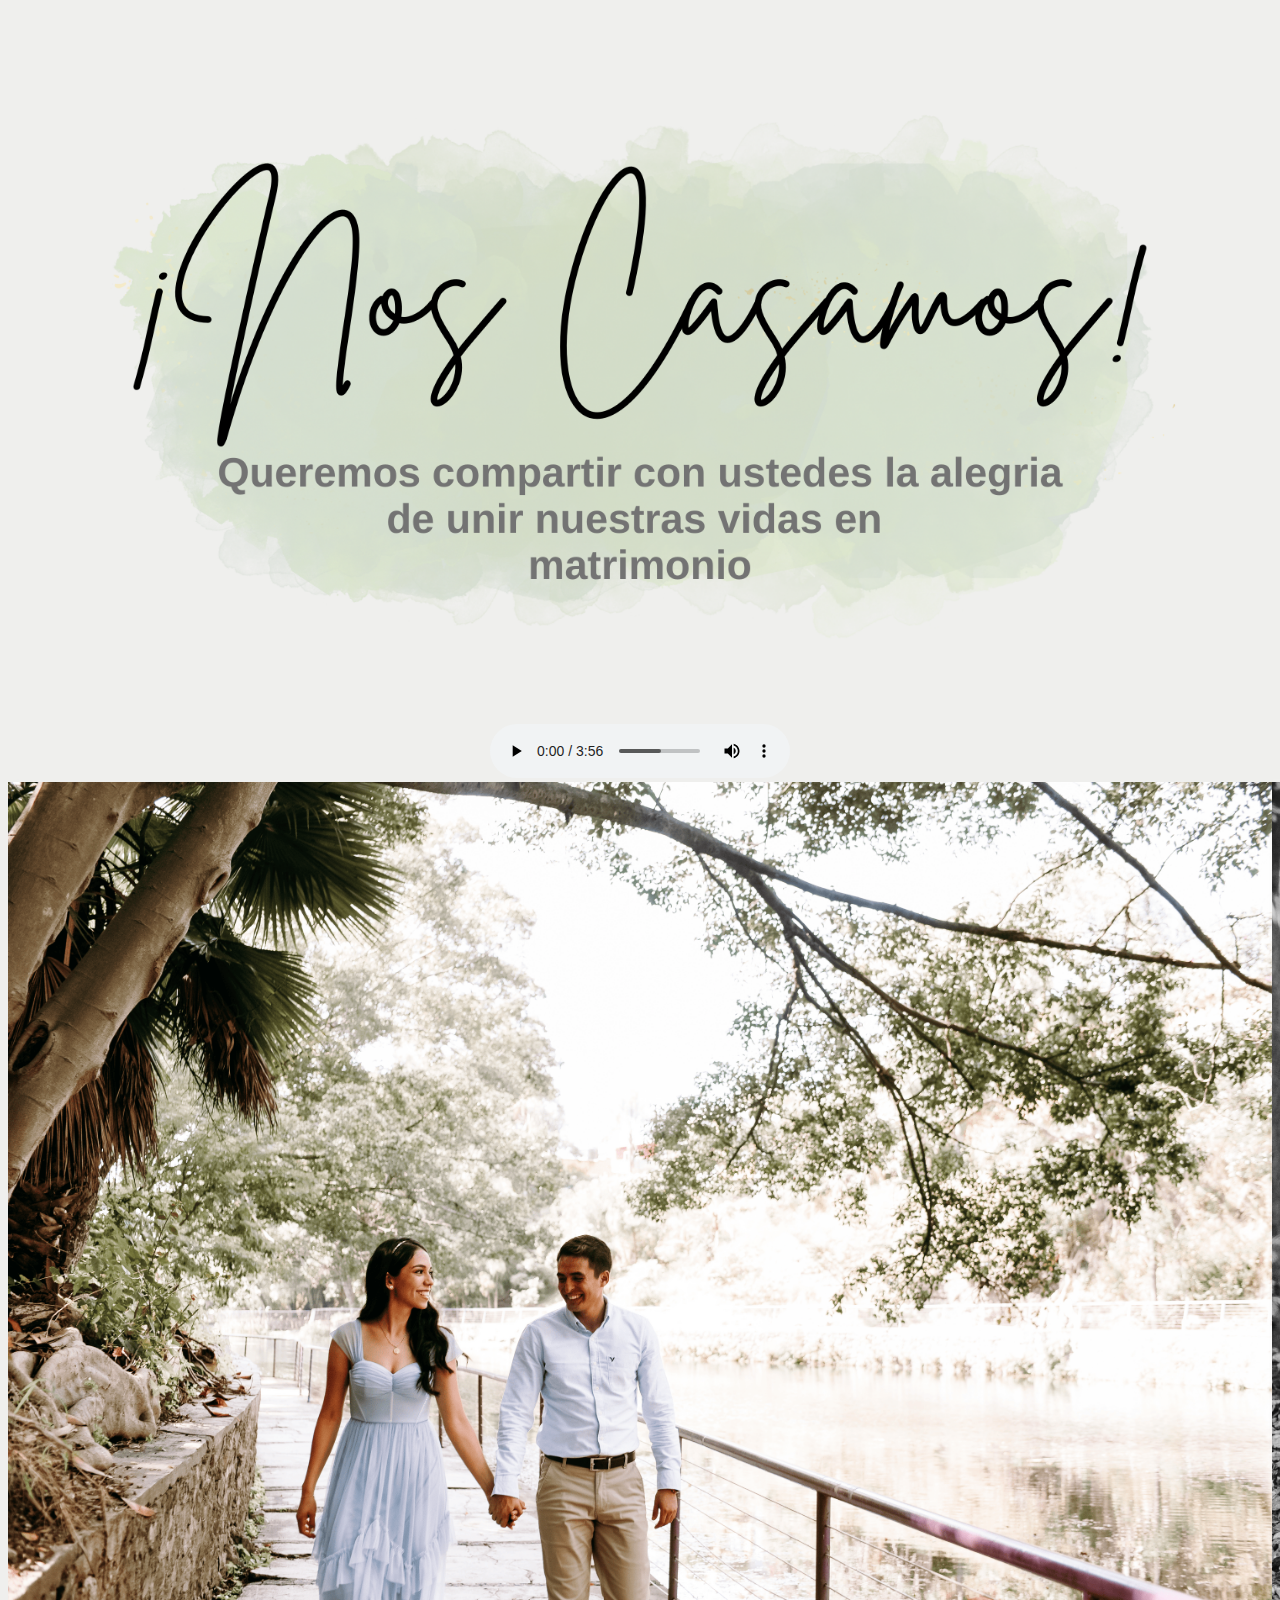
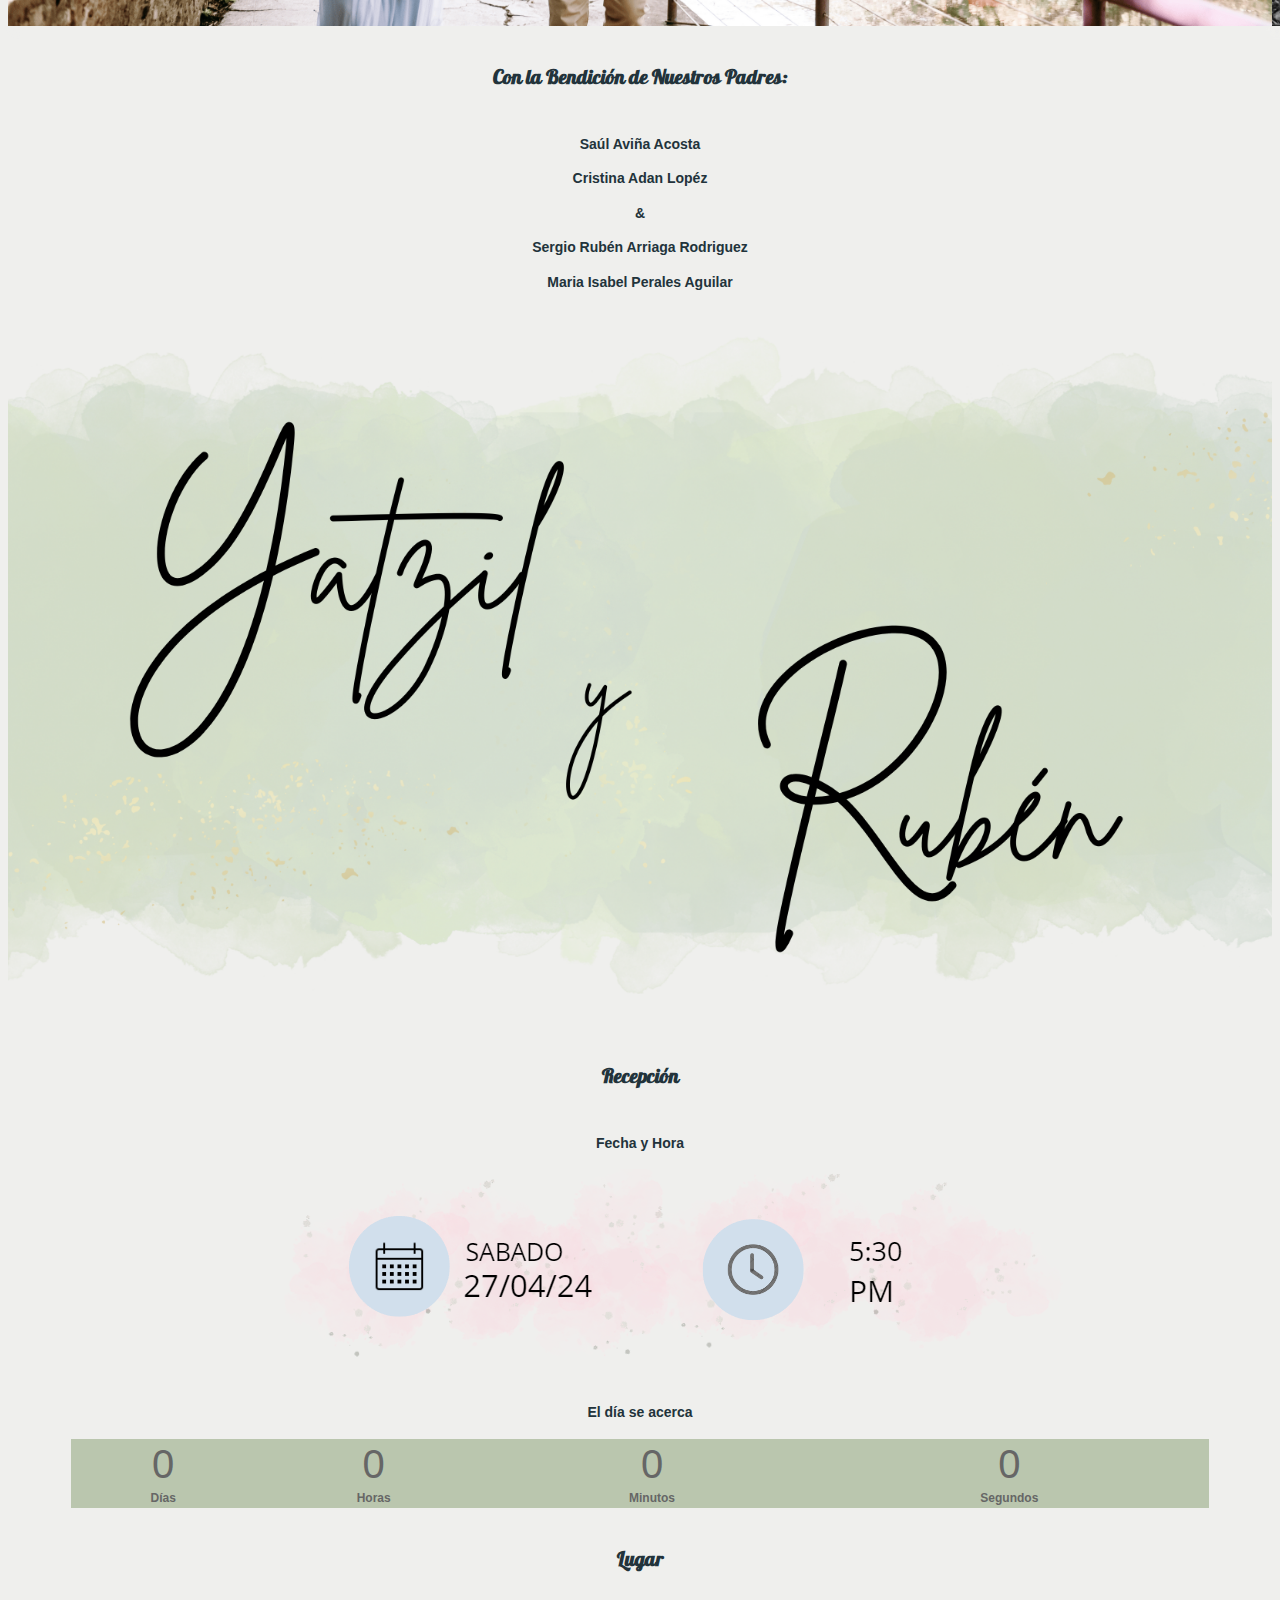
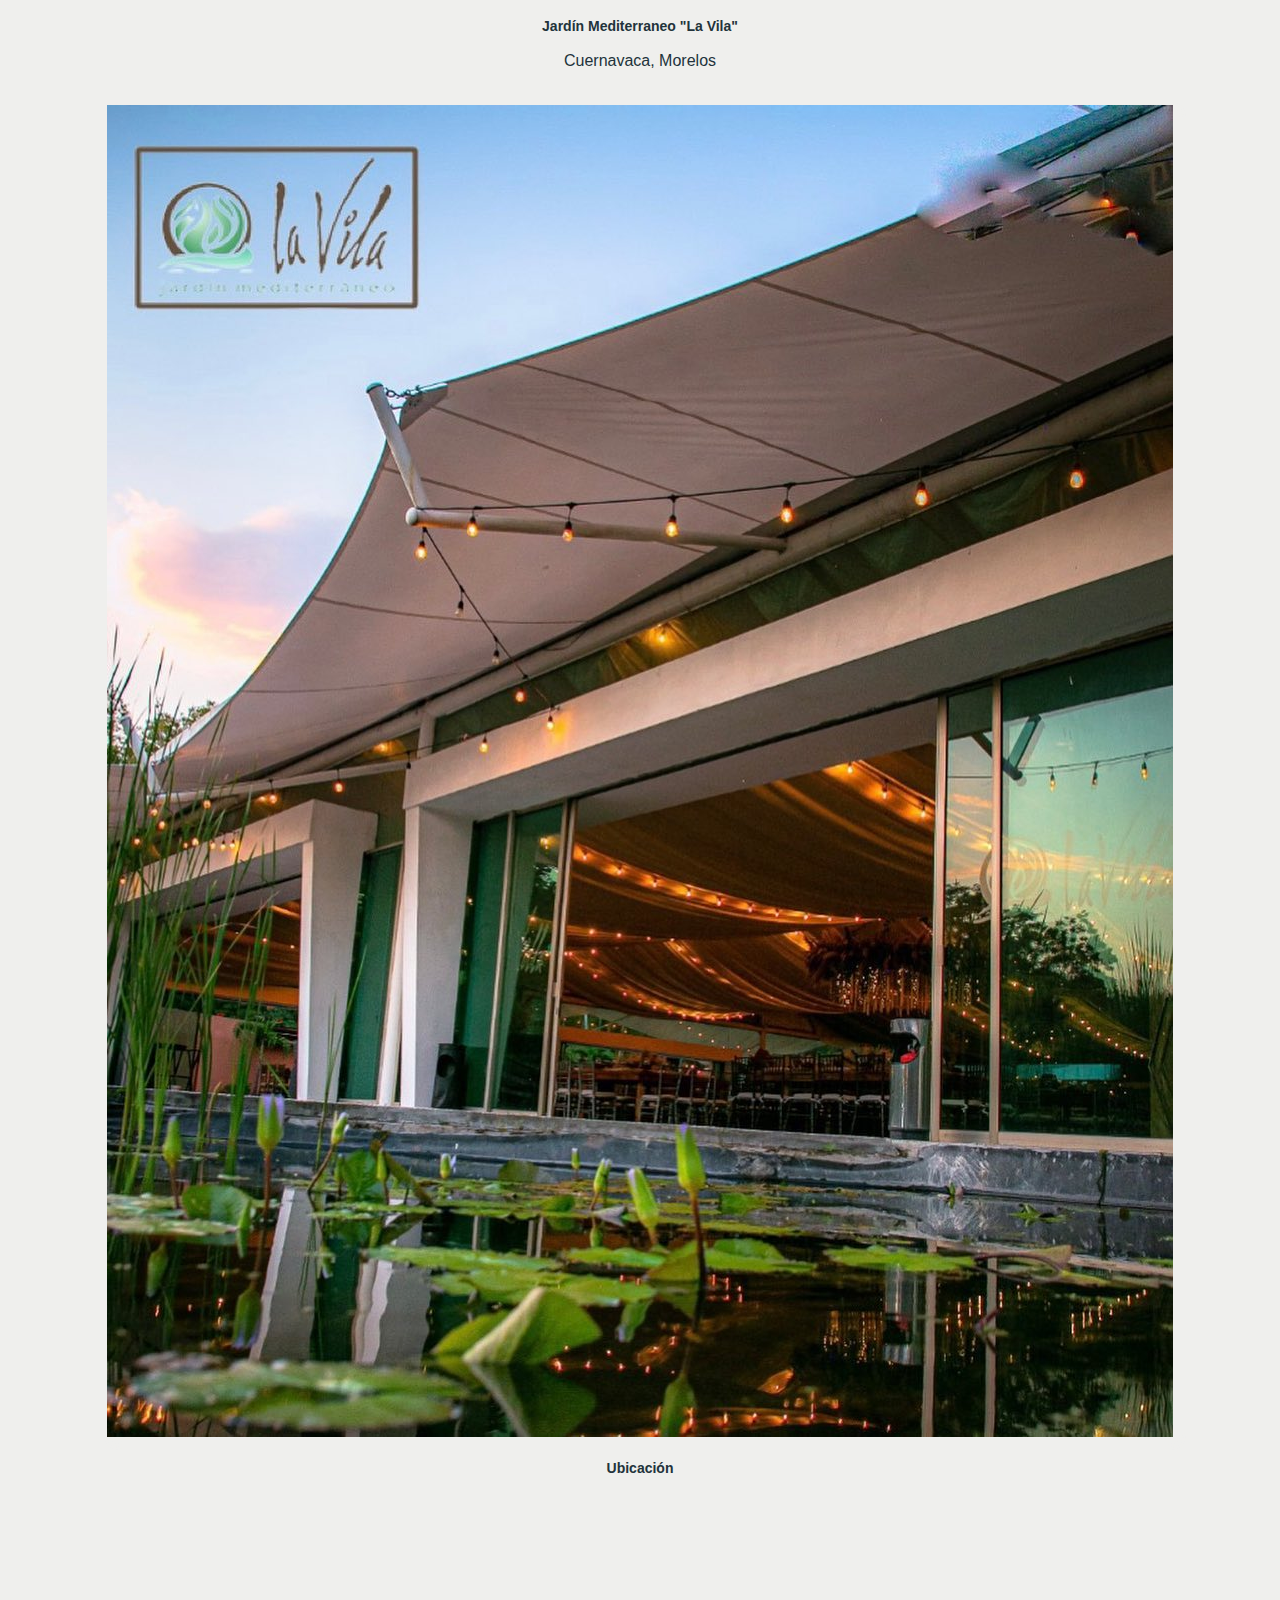
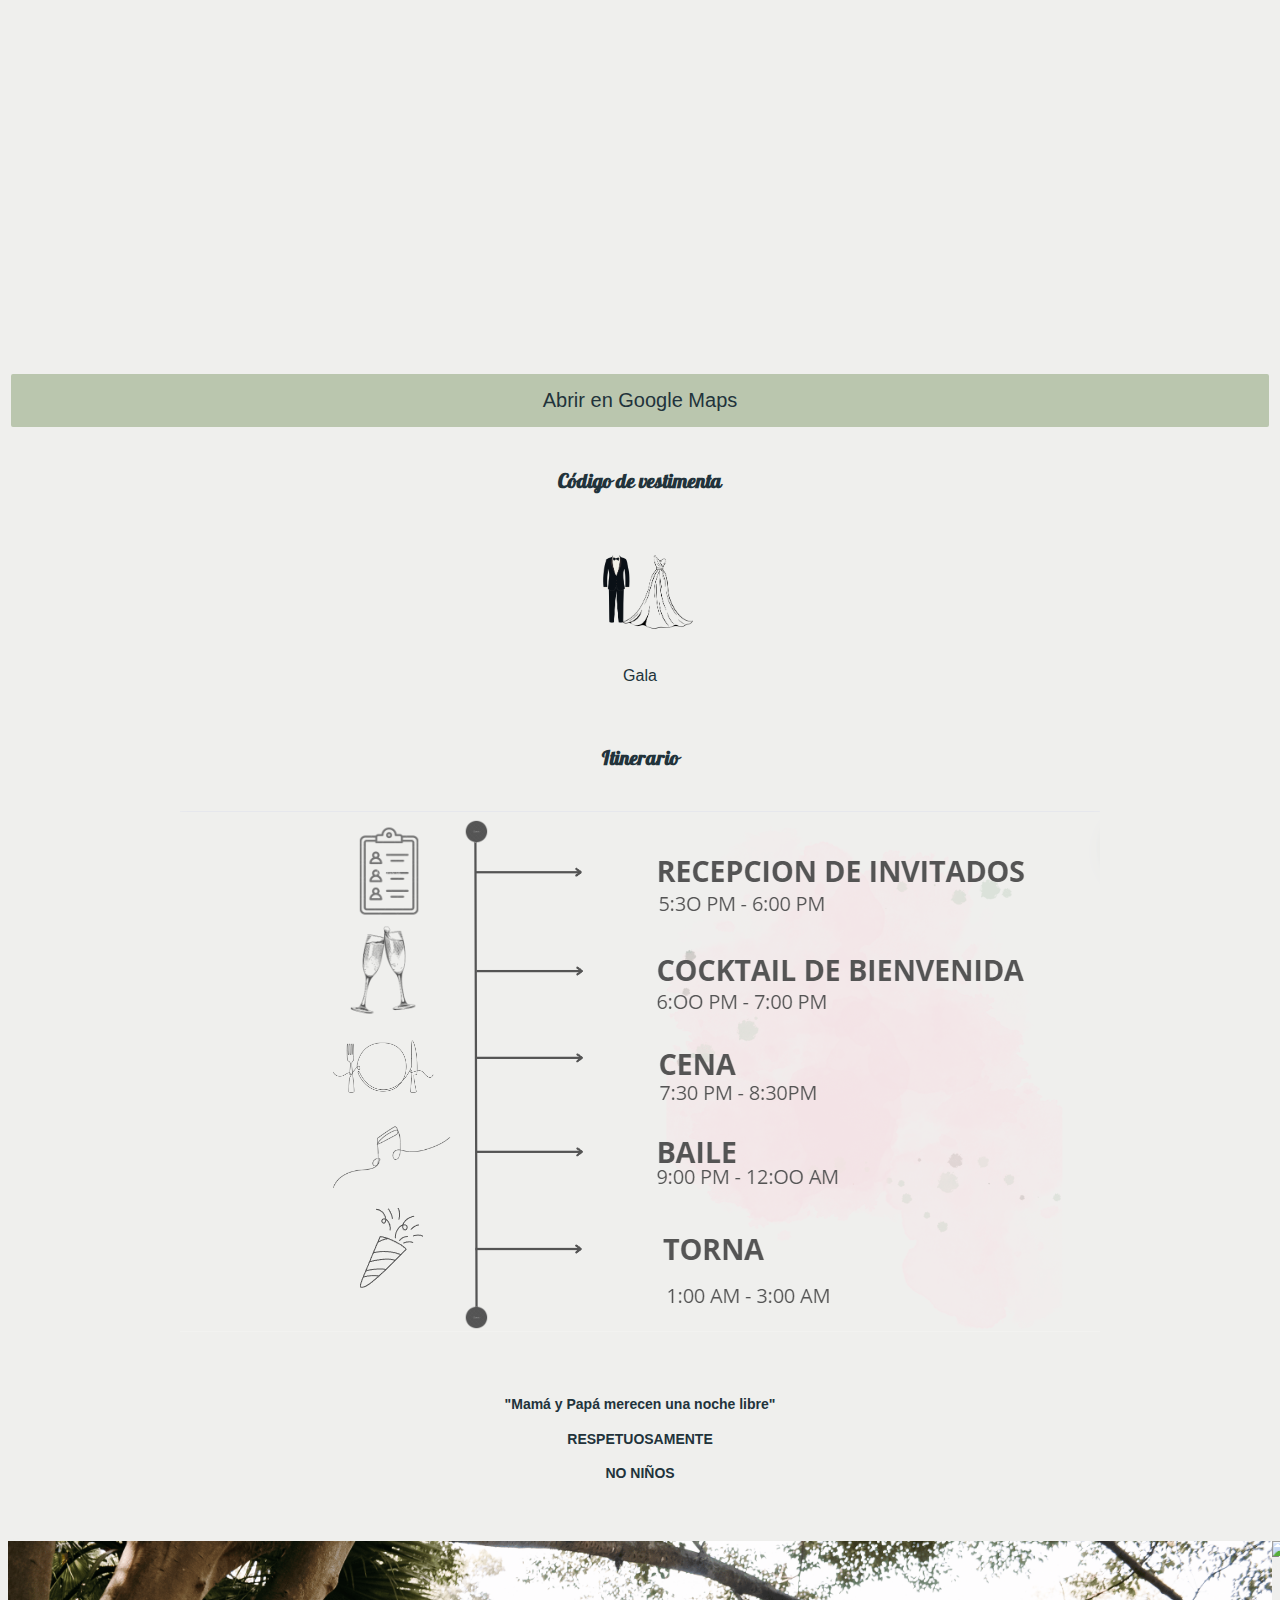
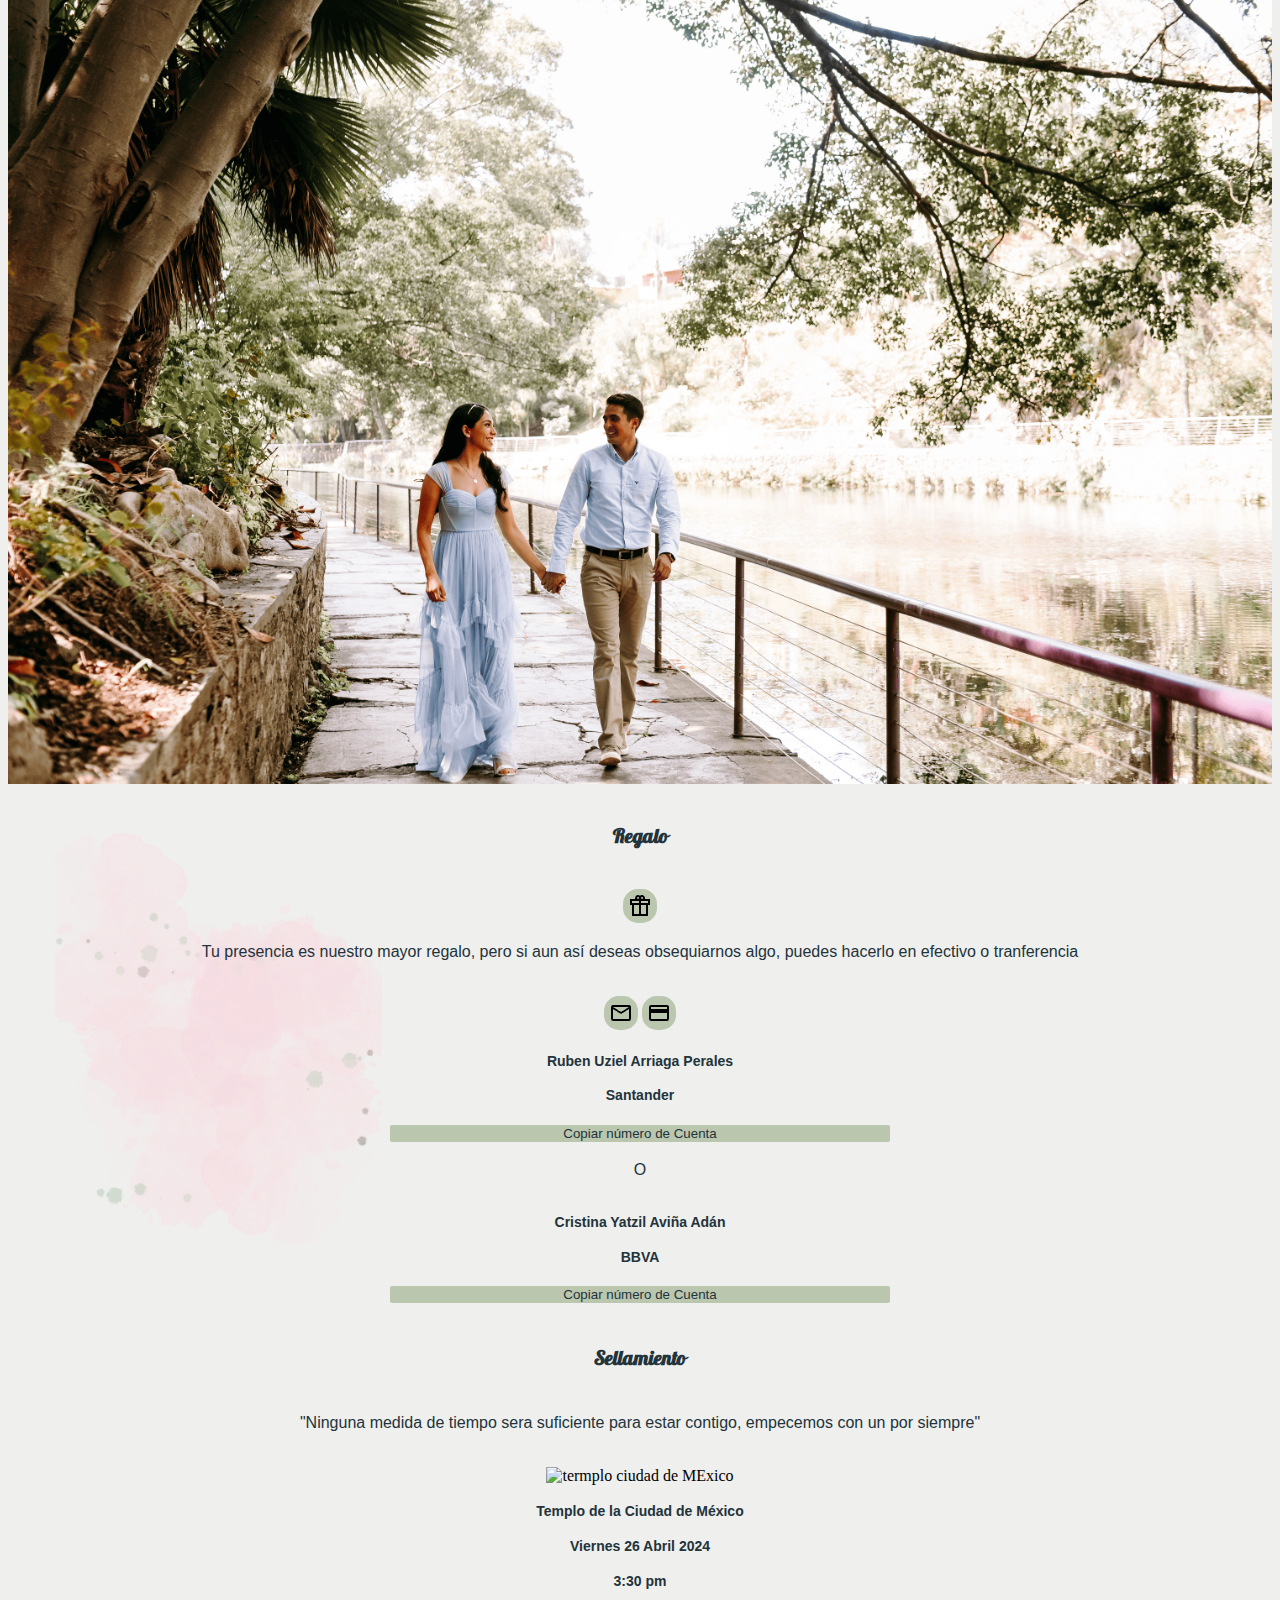
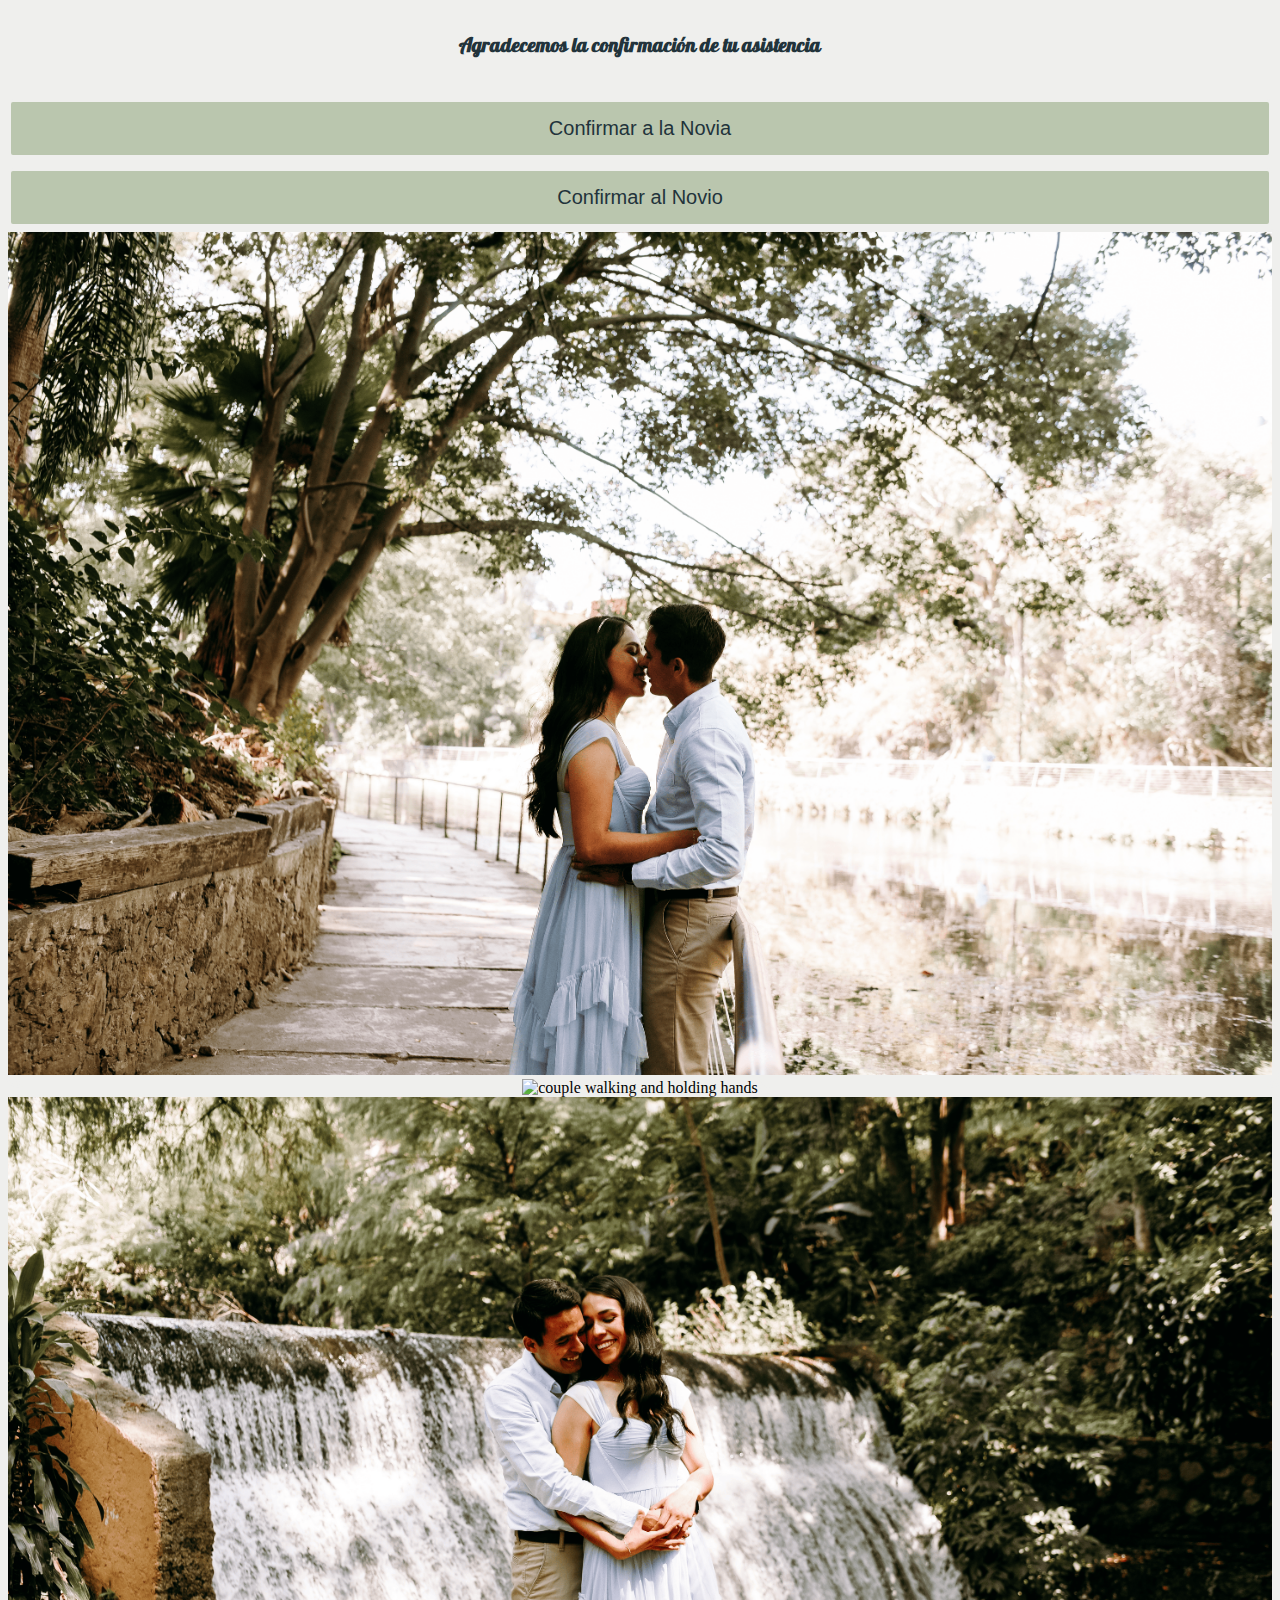
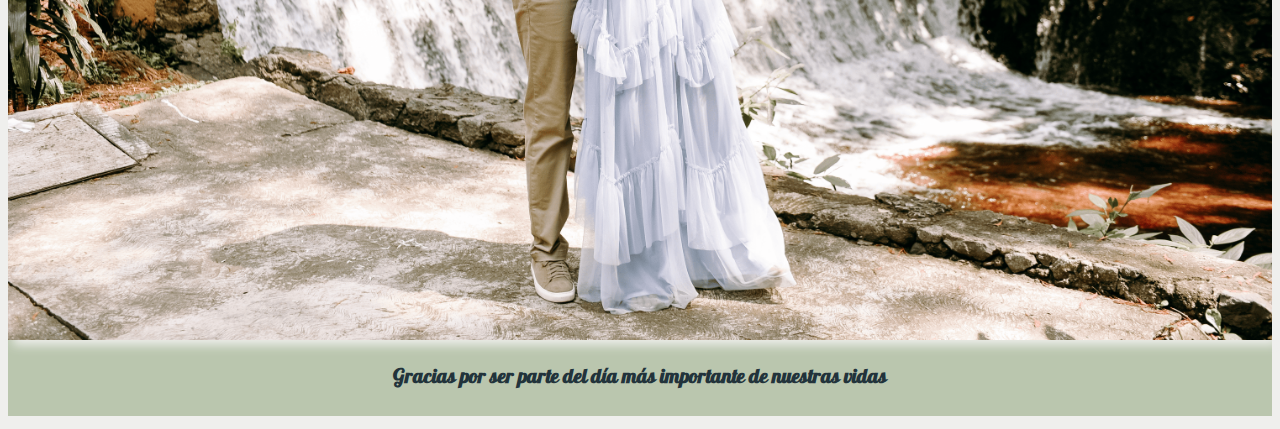
==== index.html @ b82f1d3e "invitacion yatzil y ruben" ====
<!DOCTYPE html>
<html lang="en">
<head>
    <meta charset="UTF-8">
    <meta http-equiv="X-UA-Compatible" content="IE=edge">
    <meta name="viewport" content="width=device-width, initial-scale=1.0">
    <title>Yatzil & Ruben Wedding Invitation</title>
    <link rel="stylesheet" href="style.css">

    
</head>


<body>

    
    
      <header>
        <div>
        <img class="inicio" src="images/inicioverdegris.png" alt="Nos casamos">
        </div>
        <div >
            <audio src="images/Taylor Swift - Love Story_8xg3vE8Ie_E.mp3" loop autoplay controls></audio>
             </div>
       </header>

    <section id="containner1">
    <div class="containner-all">
        <input type="radio" id="1" name="image-slide" hidden/>
        <input type="radio" id="2" name="image-slide" hidden/>
        <input type="radio" id="3" name="image-slide" hidden/>
        <input type="radio" id="4" name="image-slide" hidden/>
        <input type="radio" id="5" name="image-slide" hidden/>
        <input type="radio" id="6" name="image-slide" hidden/>
        <input type="radio" id="7" name="image-slide" hidden/>
    
        <div class="slide">
            <div class="item-slide">
                <img src="images/DSC_6711.png" >
            </div>
            <div class="item-slide">
                <img src="images/DSC_6997.png">
            </div>
            <div class="item-slide">
                <img src="images/DSC_7003.png" >
            </div>
            <div class="item-slide">
                <img src="images/DSC_7009.png">
            </div>
            <div class="item-slide">
                <img src="images/DSC_7081.png">
            </div>
            <div class="item-slide">
                <img src="images/DSC_7182.png" >
            </div>
            <div class="item-slide">
                <img src="images/DSC_7292.png" >
            </div>
        </div>
    
            <!--<div class="pagination">
                <label class="pagination-item" for="1">
                    <img src="images/DSC_6711.png">
                </label>
                <label class="pagination-item" for="2">
                    <img src="images/DSC_6997.png">
                </label>
                <label class="pagination-item" for="3">
                    <img src="images/DSC_7003.png">
                </label>
                <label class="pagination-item" for="4">
                    <img src="images/DSC_7009.png">
                </label>
                <label class="pagination-item" for="5">
                    <img src="images/DSC_7081.png">
                </label>
                <label class="pagination-item" for="6">
                    <img src="images/DSC_7182.png">
                </label>
                <label class="pagination-item" for="7">
                    <img src="images/DSC_7292.png">
                </label>
            </div>-->
        </div>
    </section>

    <section>
        <h1>Con la Bendición de Nuestros Padres:</h1>
        <h4>Saúl Aviña Acosta</h4>
        <h4>Cristina Adan Lopéz</h4>
        <h4>&</h4>
        <h4>Sergio Rubén Arriaga Rodriguez</h4>
        <h4>Maria Isabel Perales Aguilar</h4>
        
        <img class="rubenyyatzil" src="images/YatzilyRubénverdegris.png" alt="yatzil&Ruben">
    </section>
    <section>
        <h1>Recepción</h1>
        <h4>Fecha y Hora</h4>
        <div>
        <img class="noshadown" src="images/fechayhora3.png" alt="fecha y hora">
        </div>
    </section>

    <section>
        <h4>El día se acerca</h4>
        <table align ="center" width="90%">
            <tr>
              <td><span id="days"></span></td>
              <td><span id="hours"></span></td>
              <td><span id="minutes"></span></td>
              <td><span id="seconds"></span></td>
            </tr>
            <tr>
              <th>Días</th>
              <th>Horas</th>
              <th>Minutos</th>
              <th>Segundos</th>
            </tr>
          </table>
    </section>
   
          <section>
           <h1>Lugar</h1>
            <h4>Jardín Mediterraneo "La Vila"</h4>
            <p>Cuernavaca, Morelos</p>
            <div>
            <img src="images/lavila.jpg" alt="Salon de eventos">
            </div>
            <h4>Ubicación</h4>
            <iframe class="maps" src="https://www.google.com/maps/embed?pb=!1m14!1m8!1m3!1d15099.951506808145!2d-99.18841!3d18.887619!3m2!1i1024!2i768!4f13.1!3m3!1m2!1s0x85cddf514c5fc915%3A0x12356c08ba318fe8!2sLa%20Vila%20Jardin!5e0!3m2!1ses-419!2smx!4v1707262988244!5m2!1ses-419!2smx" width="300" height="300" style="border:0;" allowfullscreen="" loading="lazy" referrerpolicy="no-referrer-when-downgrade"></iframe>
            
            <div class="button">
              <a href="https://www.google.com/maps/place/La+Vila+Jardin,+Calle+Gral+Emiliano+Zapata+No.+108,+Jose+G.+Parres,+62564+Jiutepec,+Mor./@18.887619,-99.18841,15z/data=!4m6!3m5!1s0x85cddf514c5fc915:0x12356c08ba318fe8!8m2!3d18.887619!4d-99.18841!16s%2Fg%2F1tlbjx6_">Abrir en Google Maps</a>
             </div>
            </section>
            <section>
            <h1>Código de vestimenta</h1>
            <div>
            <img class="icons" src="images/2.png" alt="codigo de vestimenta">
            </div>
            <p>Gala</p>
            
          </section>
          <section>
            <h1>Itinerario</h1>
            <div>
           <img class="itinerario" src="images/itinerario2.png" alt="itinerario">
           </div>
          </section>
          <section id="noNiños">
           <h4>"Mamá y Papá merecen una noche libre" </h4>
            <h4>RESPETUOSAMENTE</h4>
            <h4 >NO NIÑOS</h4>
          </section>
         
          <section id="containner2">
            <div class="containner-all">
                <input type="radio" id="1" name="image-slide" hidden/>
                <input type="radio" id="2" name="image-slide" hidden/>
                <input type="radio" id="3" name="image-slide" hidden/>
                <input type="radio" id="4" name="image-slide" hidden/>
                <input type="radio" id="5" name="image-slide" hidden/>
                <input type="radio" id="6" name="image-slide" hidden/>
                <input type="radio" id="7" name="image-slide" hidden/>
            
                <div class="slide">
                    <div class="item-slide">
                        <img src="images/DSC_6708 1.png" >
                    </div>
                    <div class="item-slide">
                        <img src="images/DSC_6929.png">
                    </div>
                    <div class="item-slide">
                        <img src="images/DSC_6947.png" >
                    </div>
                    <div class="item-slide">
                        <img src="images/DSC_6996.png">
                    </div>
                    <div class="item-slide">
                        <img src="images/DSC_7005.png">
                    </div>
                    <div class="item-slide">
                        <img src="images/DSC_7075.png" >
                    </div>
                    <div class="item-slide">
                        <img src="images/DSC_7152.png" >
                    </div>
                </div>
            
          </section>
            <section id="regalo">
              
              <h1>Regalo</h1>
              <div>
                <img class="presentIcons" src="images/gift.png" alt="">
                </div>
              <p>Tu presencia es nuestro mayor regalo, pero si aun así deseas obsequiarnos algo, puedes hacerlo
                en efectivo o tranferencia
              </p>
              <div>
              <img class="presentIcons" src="images/envelope.png" alt="">
              <img class="presentIcons" src="images/creditcard.png" alt="">
              </div>

              <div>
              <h4>Ruben Uziel Arriaga Perales</h4>
              <h4>Santander</h4>
              <span hidden id="url">5579100376147516</span>
              <button id="botonCopiar" onclick="copyBankAccount()">Copiar número de Cuenta</button>
              <p>O</p>
              <h4>Cristina Yatzil Aviña Adán</h4>
              <h4>BBVA</h4>
              <span hidden id="url2">4152313993353049</span>
              <button id="botonCopiar2" onclick="copyBankAccount2()">Copiar número de Cuenta</button>
              </div>

            
            </section>
            <section id="templo">
                <div id="vacio"></div>
                <div id="contenedor">
                    <div id="info">
                        <h1 class="statictext2">Sellamiento</h1>
                        <p class="statictext2">"Ninguna medida de tiempo sera suficiente para estar contigo, empecemos con un por siempre"</p>
                        <img src="images/templo.png" alt="termplo ciudad de MExico">
                        <h4 class="statictext2">Templo de la Ciudad de México</h2>
                        
                        <h4 class="statictext2">Viernes 26 Abril 2024</h2>
                        <h4 class="statictext2">3:30 pm</h2>


                       
                    </div>
                </div>
                </section>
            <section>
              <H1>Agradecemos la confirmación de tu asistencia</H1>
  
              <div class="button2"><a href="novia.html">Confirmar a la Novia</a></div>
              <div class="button2"><a href="novio.html">Confirmar al Novio</a></div>
  
            </section>
            <section>
              <div>
                <img src="images/DSC_6749.png" alt="couple walking and holding hands">
              </div>
              <div><img src="images/DSC_7046.png" alt="couple walking and holding hands"></div>
              <div><img src="images/DSC_7216.png" alt="couple in love watching each other"></div>
            </section>

            

          

          <script>
           
            document.addEventListener('DOMContentLoaded', () => {
        
              //===
              // VARIABLES
              //===
              const DATE_TARGET = new Date('04/27/2024 06:30 PM');
              // DOM for render
              const SPAN_DAYS = document.querySelector('span#days');
              const SPAN_HOURS = document.querySelector('span#hours');
              const SPAN_MINUTES = document.querySelector('span#minutes');
              const SPAN_SECONDS = document.querySelector('span#seconds');
              // Milliseconds for the calculations
              const MILLISECONDS_OF_A_SECOND = 1000;
              const MILLISECONDS_OF_A_MINUTE = MILLISECONDS_OF_A_SECOND * 60;
              const MILLISECONDS_OF_A_HOUR = MILLISECONDS_OF_A_MINUTE * 60;
              const MILLISECONDS_OF_A_DAY = MILLISECONDS_OF_A_HOUR * 24
        
              //===
              // FUNCTIONS
              //===
        
              /**
               * Method that updates the countdown and the sample
               */
              function updateCountdown() {
                // Calcs
                const NOW = new Date()
                const DURATION = DATE_TARGET - NOW;
                let REMAINING_DAYS = Math.floor(DURATION / MILLISECONDS_OF_A_DAY);
                let REMAINING_HOURS = Math.floor((DURATION % MILLISECONDS_OF_A_DAY) / MILLISECONDS_OF_A_HOUR);
                let REMAINING_MINUTES = Math.floor((DURATION % MILLISECONDS_OF_A_HOUR) / MILLISECONDS_OF_A_MINUTE);
                let REMAINING_SECONDS = Math.floor((DURATION % MILLISECONDS_OF_A_MINUTE) / MILLISECONDS_OF_A_SECOND);
        
                // Set any negative values to 0
                REMAINING_DAYS = REMAINING_DAYS < 0 ? 0 : REMAINING_DAYS;
                REMAINING_HOURS = REMAINING_HOURS < 0 ? 0 : REMAINING_HOURS;
                REMAINING_MINUTES = REMAINING_MINUTES < 0 ? 0 : REMAINING_MINUTES;
                REMAINING_SECONDS = REMAINING_SECONDS < 0 ? 0 : REMAINING_SECONDS;
        
                // Thanks Naileth Pinto
        
                // Render
                SPAN_DAYS.textContent = REMAINING_DAYS;
                SPAN_HOURS.textContent = REMAINING_HOURS;
                SPAN_MINUTES.textContent = REMAINING_MINUTES;
                SPAN_SECONDS.textContent = REMAINING_SECONDS;
              }
              //===
              // INIT
              //===
              updateCountdown();
              // Refresh every second
              setInterval(updateCountdown, MILLISECONDS_OF_A_SECOND);
            });

            // coppy bank account
            function copyBankAccount(){
                let url = document.getElementById('url');
                let button = document.getElementById('botonCopiar')

                navigator.clipboard.writeText(url.textContent);
                button.textContent= ('copiado');
            }
            function copyBankAccount2(){
                let url2 = document.getElementById('url2');
                let button2 = document.getElementById('botonCopiar2')

                navigator.clipboard.writeText(url2.textContent);
                button2.textContent= ('copiado');
            }
          </script>
        
        <footer>
            <div>
            <h1>Gracias por ser parte del día más importante de nuestras vidas</h1>
        </div>
         
         </footer>
    

    
     
    
</body>
</html>
---- style.css ----
/* basic style*/

@import url('https://fonts.googleapis.com/css2?family=Julius+Sans+One&family=Pattaya&display=swap');


body{
    
    align-items: center;
    justify-content: center;
    padding:0%;
    background-color: #EFEFED;
    
    
    

}
h1{
    font-family: Pattaya;
    text-align: center;
    font-size: 20px;
    padding:25px;
    color: #22333b;
}

#regalo{
    background-image: url(images/mancha2.png);
}

p{
    font-family: 'Comfortaa', sans-serif;
    text-align: center;
    font-size: 16px;
    padding:0px;
    color: #22333b; 
    margin-bottom: 35px;
    margin-right: 35px;
    margin-left: 35px;
    
}



h4{
    font-family: 'Comfortaa', sans-serif;
    text-align: center;
    font-size: 14px;
    padding:0px;
    color: #22333b;  
}

a{
    font-family: 'Comfortaa', sans-serif;
    text-align:center;
    text-decoration:none;
    font-size: 20px;
    padding:0px;
    color: #22333b;   

}
div{
    text-align: center;
}
#noNiños{
    margin-top: 60px;
    margin-bottom: 60px ;
    margin-right: 35px;
    margin-left: 35px;
}

.button{
    
    background-color: #bac6ae;
    text-decoration: none;
    padding: 15px 30px;
    margin-top: 50px;
    border-radius: 5px;
    border: solid #EFEFED;

}

.button2{
    
    background-color: #bac6ae;
    text-decoration: none;
    padding: 15px 30px;
    margin-top: 10px;
    margin-bottom: 5px;
    border-radius: 5px;
    border: solid #EFEFED;

}

.inicio{
    max-width: 100%;
    position: relative;
    box-shadow: none;

}

img{
    max-width: 100%;
    text-align: center;
    padding: 0%;
    box-shadow: 5px 5px 10px #EFEFED;
   
}
.itinerario{
    box-shadow: none;
}
.rubenyyatzil{
    max-width: 100%;
    text-align: center;
    padding: 0%;
    box-shadow:none;

}



.icons{
    max-width: 30%;
    box-shadow: none;
}
.presentIcons{
    background-color: #bac6ae;
    padding: 5px;
    border-radius: 15px;
}

.noshadown{
    box-shadow: none;
}

.maps{
    position: relative;
    display: block;
    margin: 0 auto;
    max-width: 90%;
    padding: 5%;
    
}




.container-all{
    position: relative;
    max-width: 1000px;
    width: 100%;
    border-radius: 6px;
    overflow: hidden;
    
}

.slide{
    display: flex;
    transform: translate3d(0, 0, 0);
    transition: all 600ms;
    animation-name: autoplay;
    animation-duration: 21s;
    animation-direction: alternate;
    animation-fill-mode: forwards;
    animation-iteration-count: infinite;
}

.item-slide{
    position:relative;
    display: flex;
    flex-direction: column;
    flex-shrink: 0;
    flex-grow: 0;
    max-width: 100%;

}

.pagination{
    position: absolute;
    bottom: 0px;
    left: 0;
    display: flex;
    flex-wrap: wrap;
    align-items: center;
    justify-content: center;
    width: 100%;
}

/* iconos para el slider manuel*/

.pagination-item{
    display: flex;
    flex-direction: column;
    align-items: center;
    border: 2px solid white;
    width:16px;
    height: 16px;
    border-radius: 4px;
    overflow: hidden;
    cursor:pointer;
    background:rgba(255, 255, 255, 0.5);
    margin: 0 10px;
    text-align: center;
    transition: all 300ms;

}

#botonCopiar{
    width: 40%;
    background-color: #bac6ae;
    border-radius: 5px;
    border: solid #EFEFED;
    font-family: 'Comfortaa', sans-serif;
    font-size: 20 px;
    color: #22333b;
}

#botonCopiar2{
    width: 40%;
    background-color: #bac6ae;
    border-radius: 5px;
    border: solid #EFEFED;
    font-family: 'Comfortaa', sans-serif;
    font-size: 20 px;
    color: #22333b;
}
/*Tabla cuenta regresiva*/
td {
    color: #666666;
    font-size: 40px;
    font-family: 'Comfortaa', sans-serif; /* Utiliza la fuente Comfortaa */
    text-align: center;
    
  }

  th {
    color: #666666;
    text-align: center;
     font-size: 12px;
    font-family: 'Comfortaa', sans-serif; /* Utiliza la fuente Comfortaa*/
   
  }
  table{
    background-color: #bac6ae;
    align-items: center;
  }

/*lo que hara el icono al pasar el cursor sobre el*/

.pagination-item:hover{
    transform: scale(2);
}

.pagination-item img{
    display: inline-block;
    max-width: none;
    height:100%;
    transform: scale(1);
    opacity: 0;
    transition: all 300ms;
}

.pagination-item:hover img{
    opacity: 1;
    transform: scale(1);

}
footer{
    margin-top: -20px;
    width: 100%;
    background-color: #bac6ae;
    text-align: center;
}


/* codigo para seleccionar manualmente con los iconos que imagen queremos ver*/

/*Codigo para llegar a la imagen seleccionada*/

input[id="1"]:checked ~ .slide{
    animation: none;
    transform: translate3d(0, 0, 0);
}
/*codigo para marcar el icono que corresponde a la imagen en la que estamo*/
input[id="1"]:checked ~ .pagination .pagination-item[for="1"]{
    background: #fff;
}

input[id="2"]:checked ~ .slide{
    animation: none;
    transform: translate3d(calc(-100% * 1), 0, 0);
}

input[id="2"]:checked ~ .pagination .pagination-item[for="2"]{
    background: #fff;
}

input[id="3"]:checked ~ .slide{
    animation: none;
    transform: translate3d(calc(-100% *2), 0, 0);
}

input[id="3"]:checked ~ .pagination .pagination-item[for="3"]{
    background: #fff;
}

input[id="4"]:checked ~ .slide{
    animation: none;
    transform: translate3d(calc(-100% * 3), 0, 0);
}

input[id="4"]:checked ~ .pagination .pagination-item[for="4"]{
    background: #fff;
}

input[id="5"]:checked ~ .slide{
    animation: none;
    transform: translate3d(calc(-100% * 4), 0, 0);
}

input[id="5"]:checked ~ .pagination .pagination-item[for="5"]{
    background: #fff;
}

input[id="6"]:checked ~ .slide{
    animation: none;
    transform: translate3d(calc(-100% * 5), 0, 0);
}

input[id="6"]:checked ~ .pagination .pagination-item[for="6"]{
    background: #fff;
}

input[id="7"]:checked ~ .slide{
    animation: none;
    transform: translate3d(calc(-100% * 6), 0, 0);
}

input[id="7"]:checked ~ .pagination .pagination-item[for="7"]{
    background: #fff;
}

/*Codigo para el display automatico usando keyframes*/

@keyframes autoplay {

    /*Caulcular el porcentaje dividiendo la cantidad de fotos entre 100 que 
    representa el 100%*/
    16%{
        transform: translate3d(calc(-100% * 0), 0, 0);
    }

    /*ir sumando los porcentajes para establecer en que porcentaje de tiempo debe 
    aparecer cada imagen*/

    30%{
        transform: translate3d(calc(-100% * 1), 0, 0);
    }
    44%{
        transform: translate3d(calc(-100% * 2), 0, 0);
    }
    58%{
        transform: translate3d(calc(-100% * 3), 0, 0);
    }
    72%{
        transform: translate3d(calc(-100% * 4), 0, 0);
    }
    86%{
        transform: translate3d(calc(-100% * 5), 0, 0);
    }
    100%{
        transform: translate3d(calc(-100% * 6), 0, 0);
    }
    
}
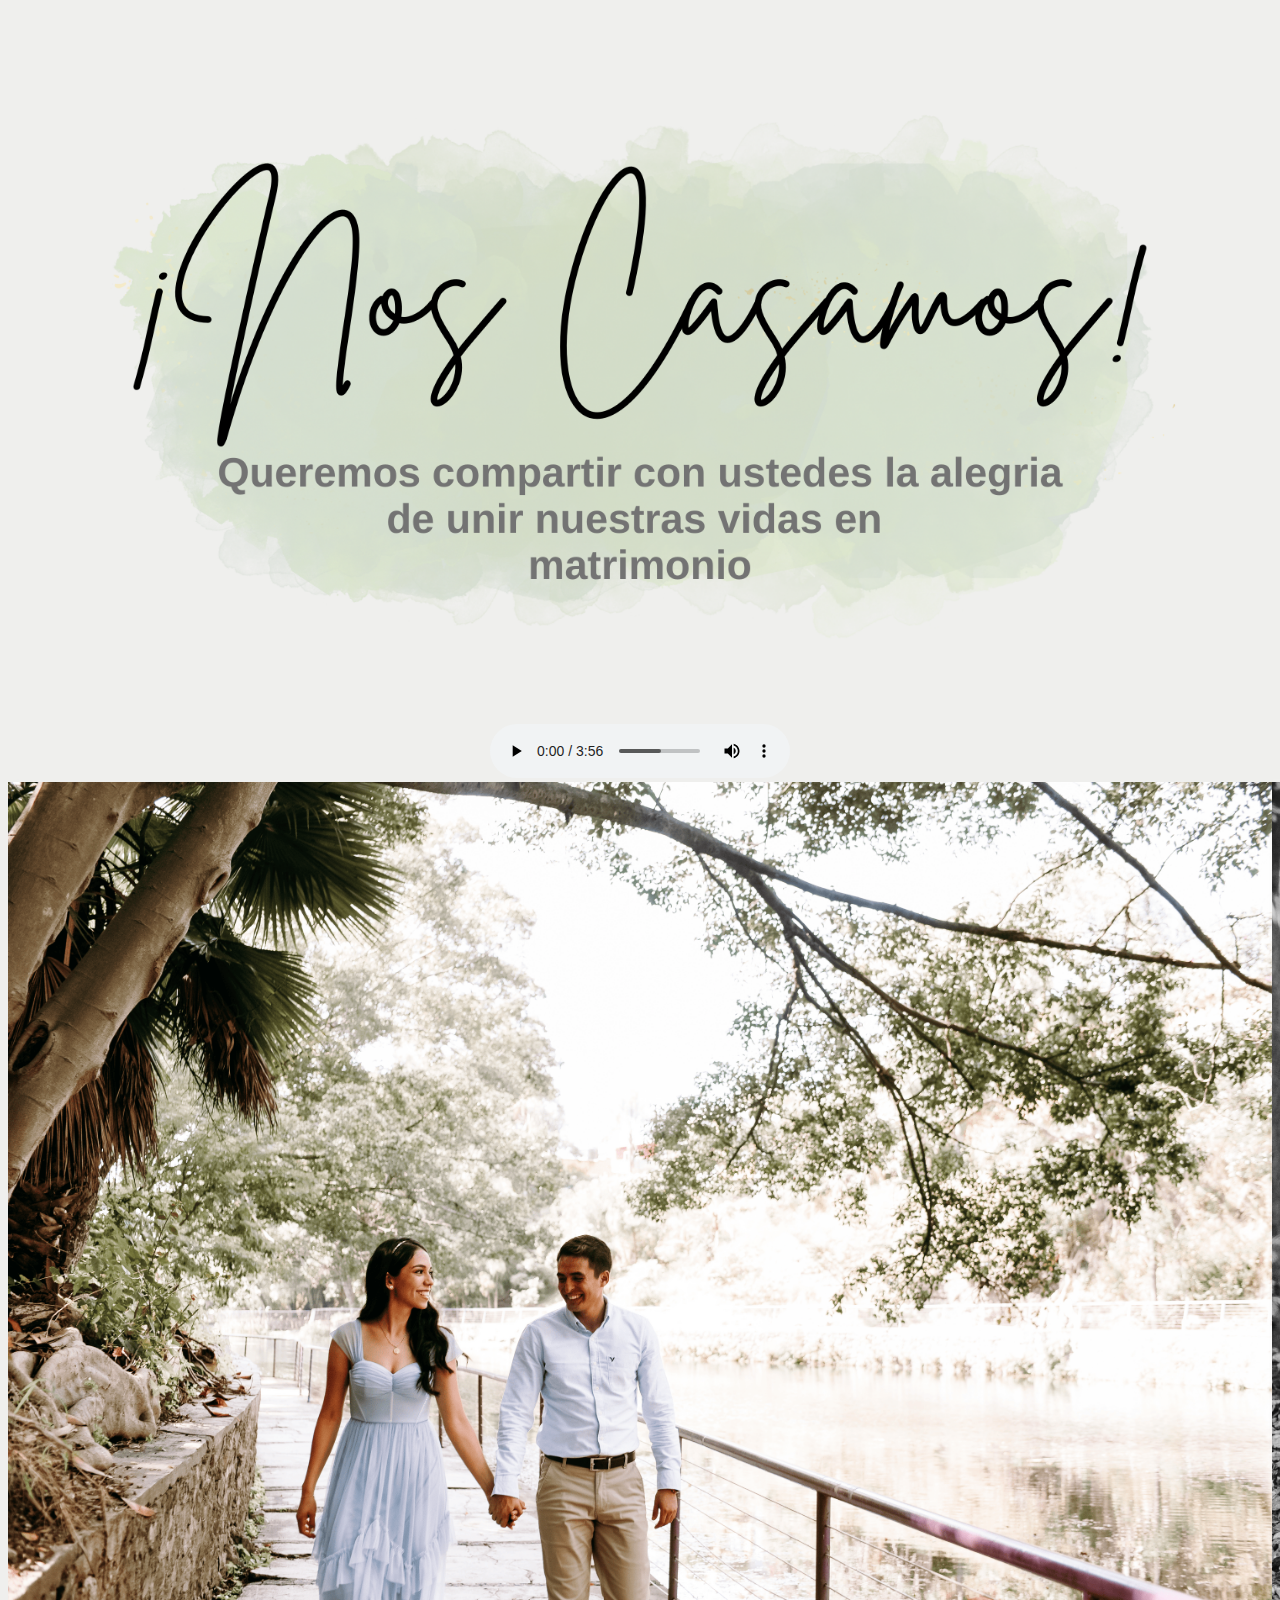
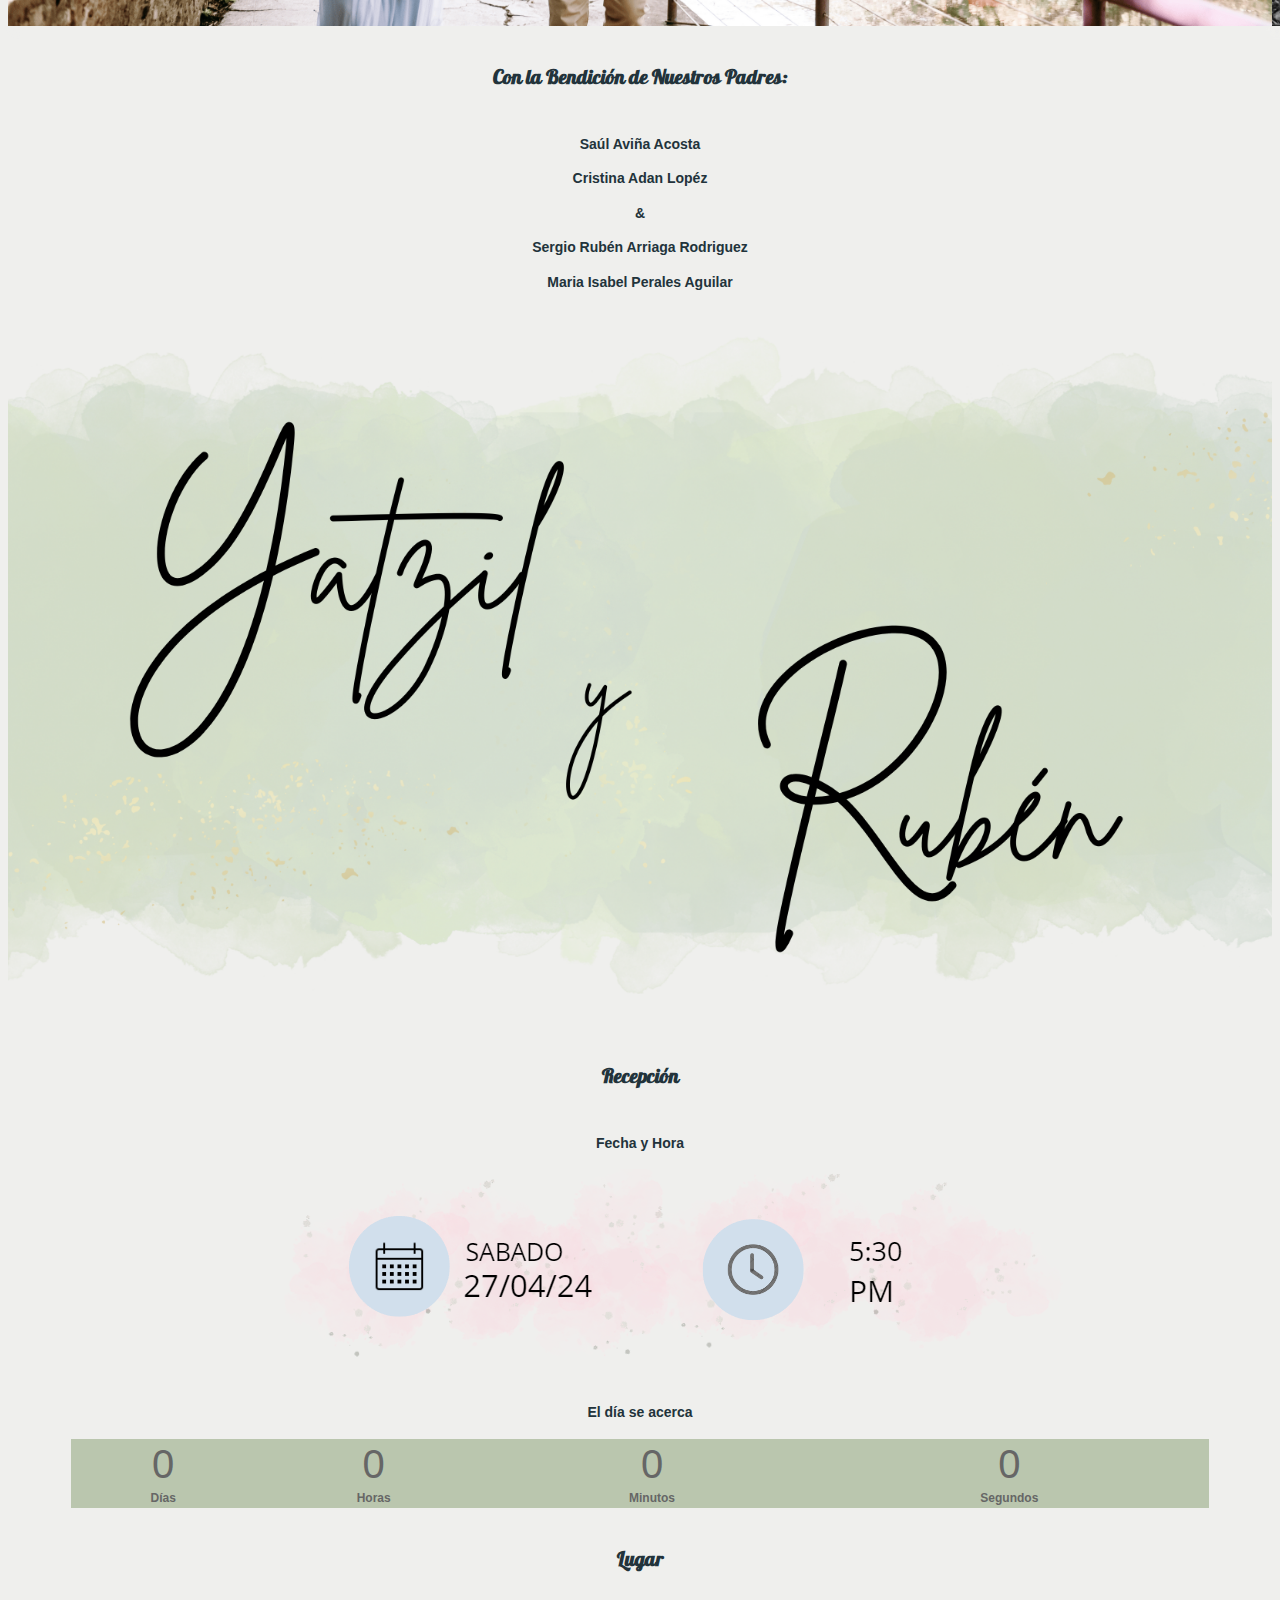
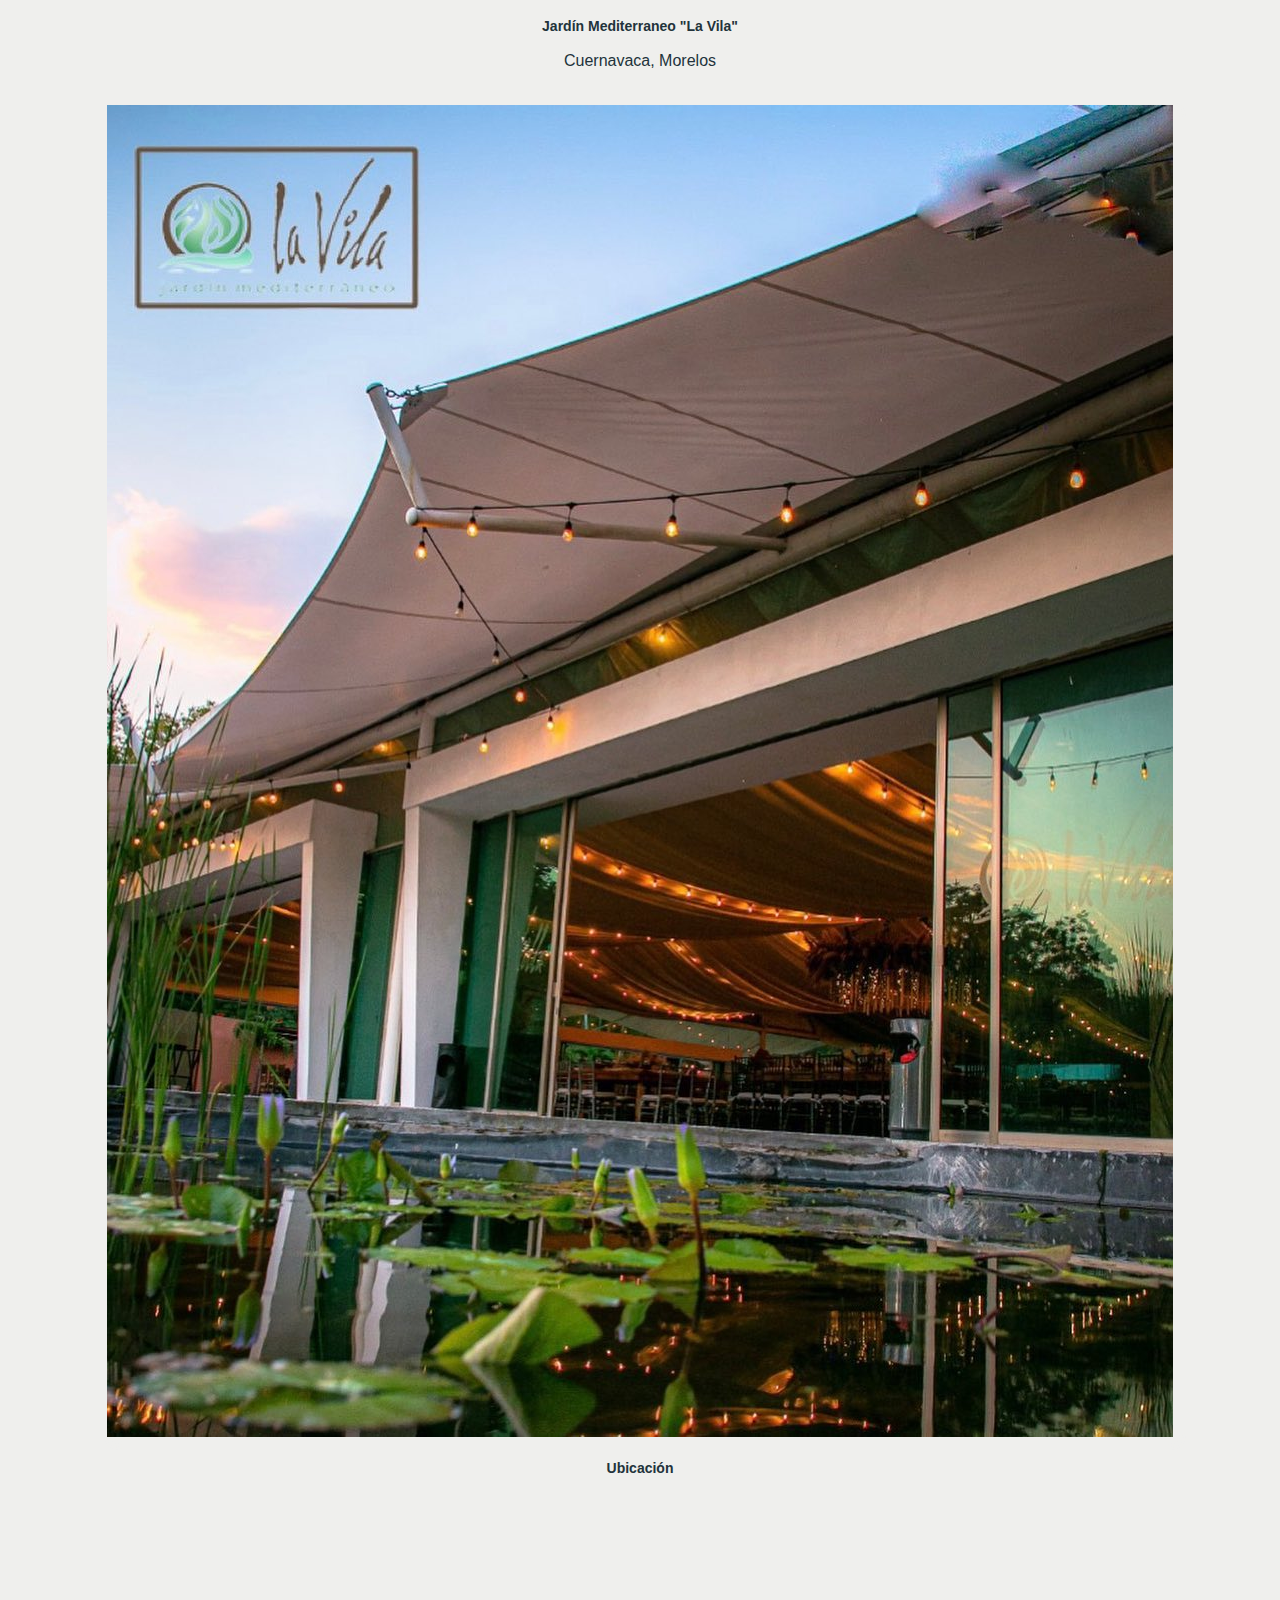
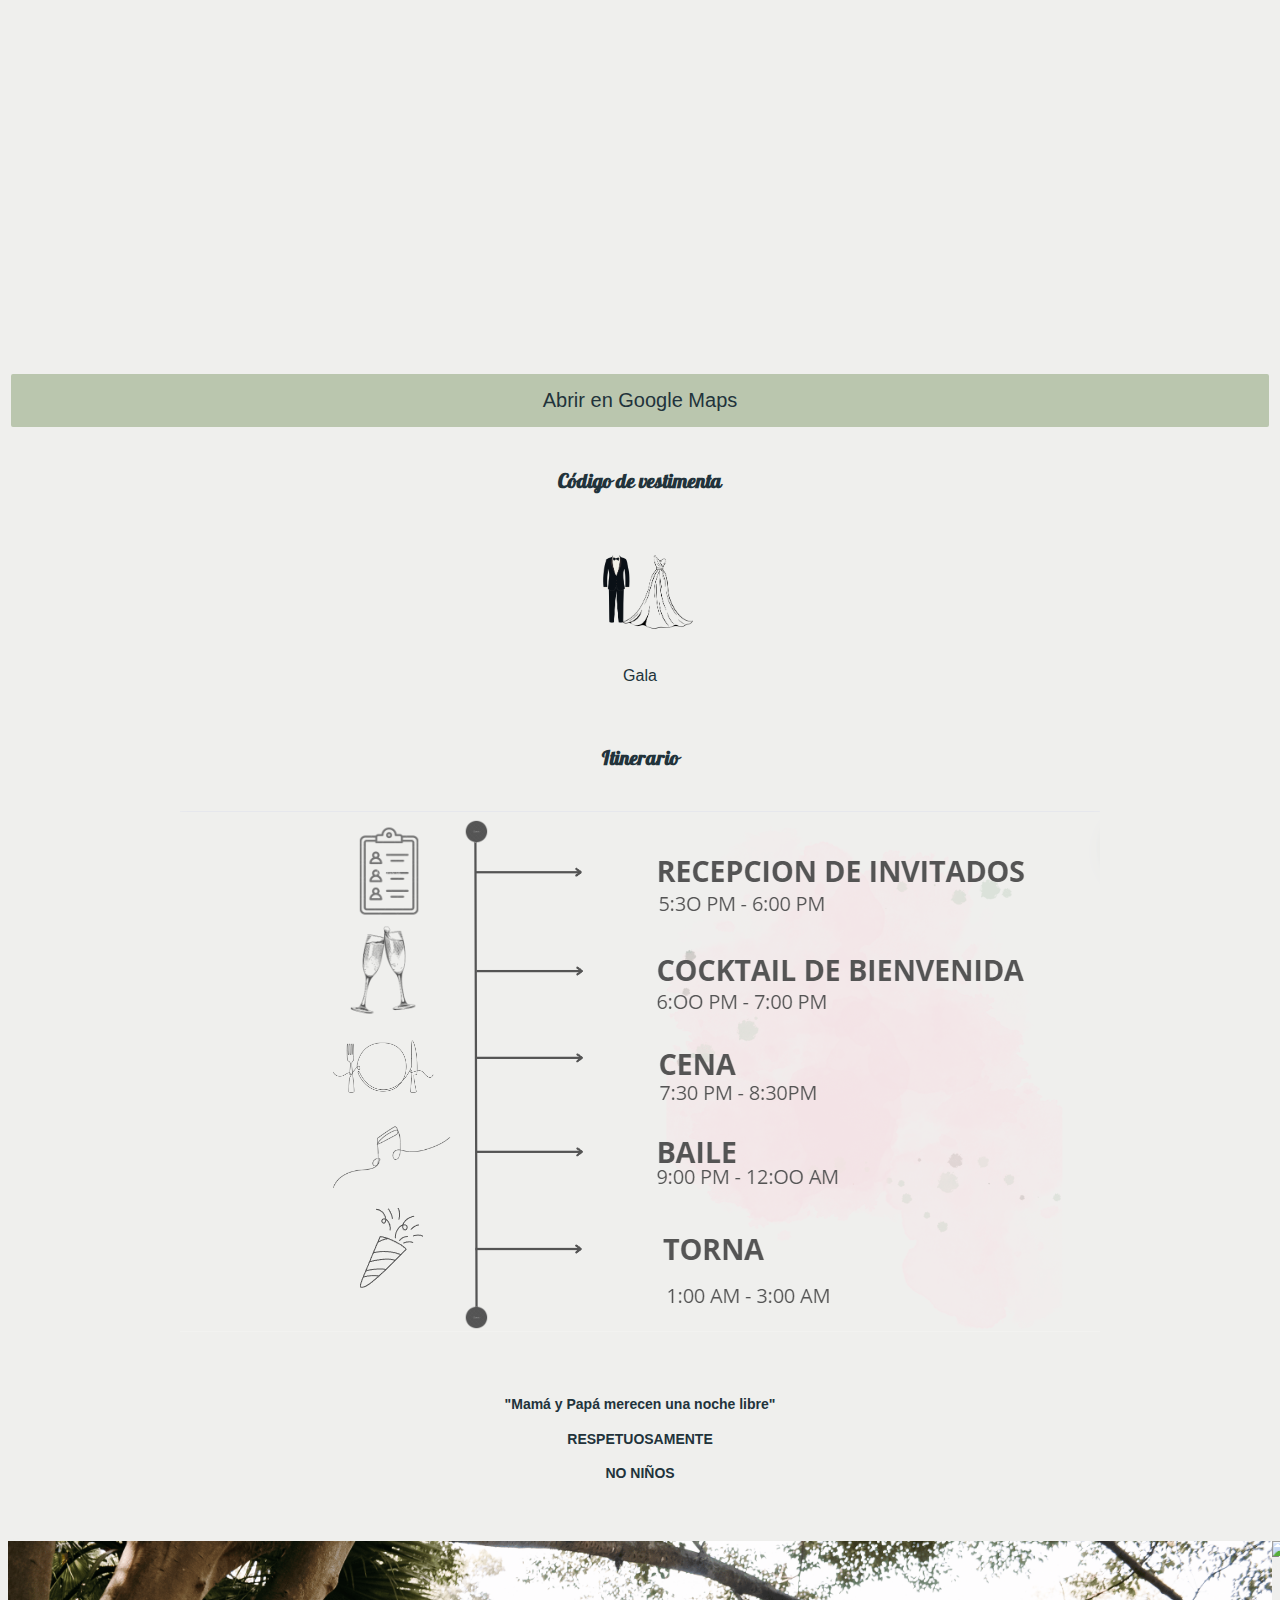
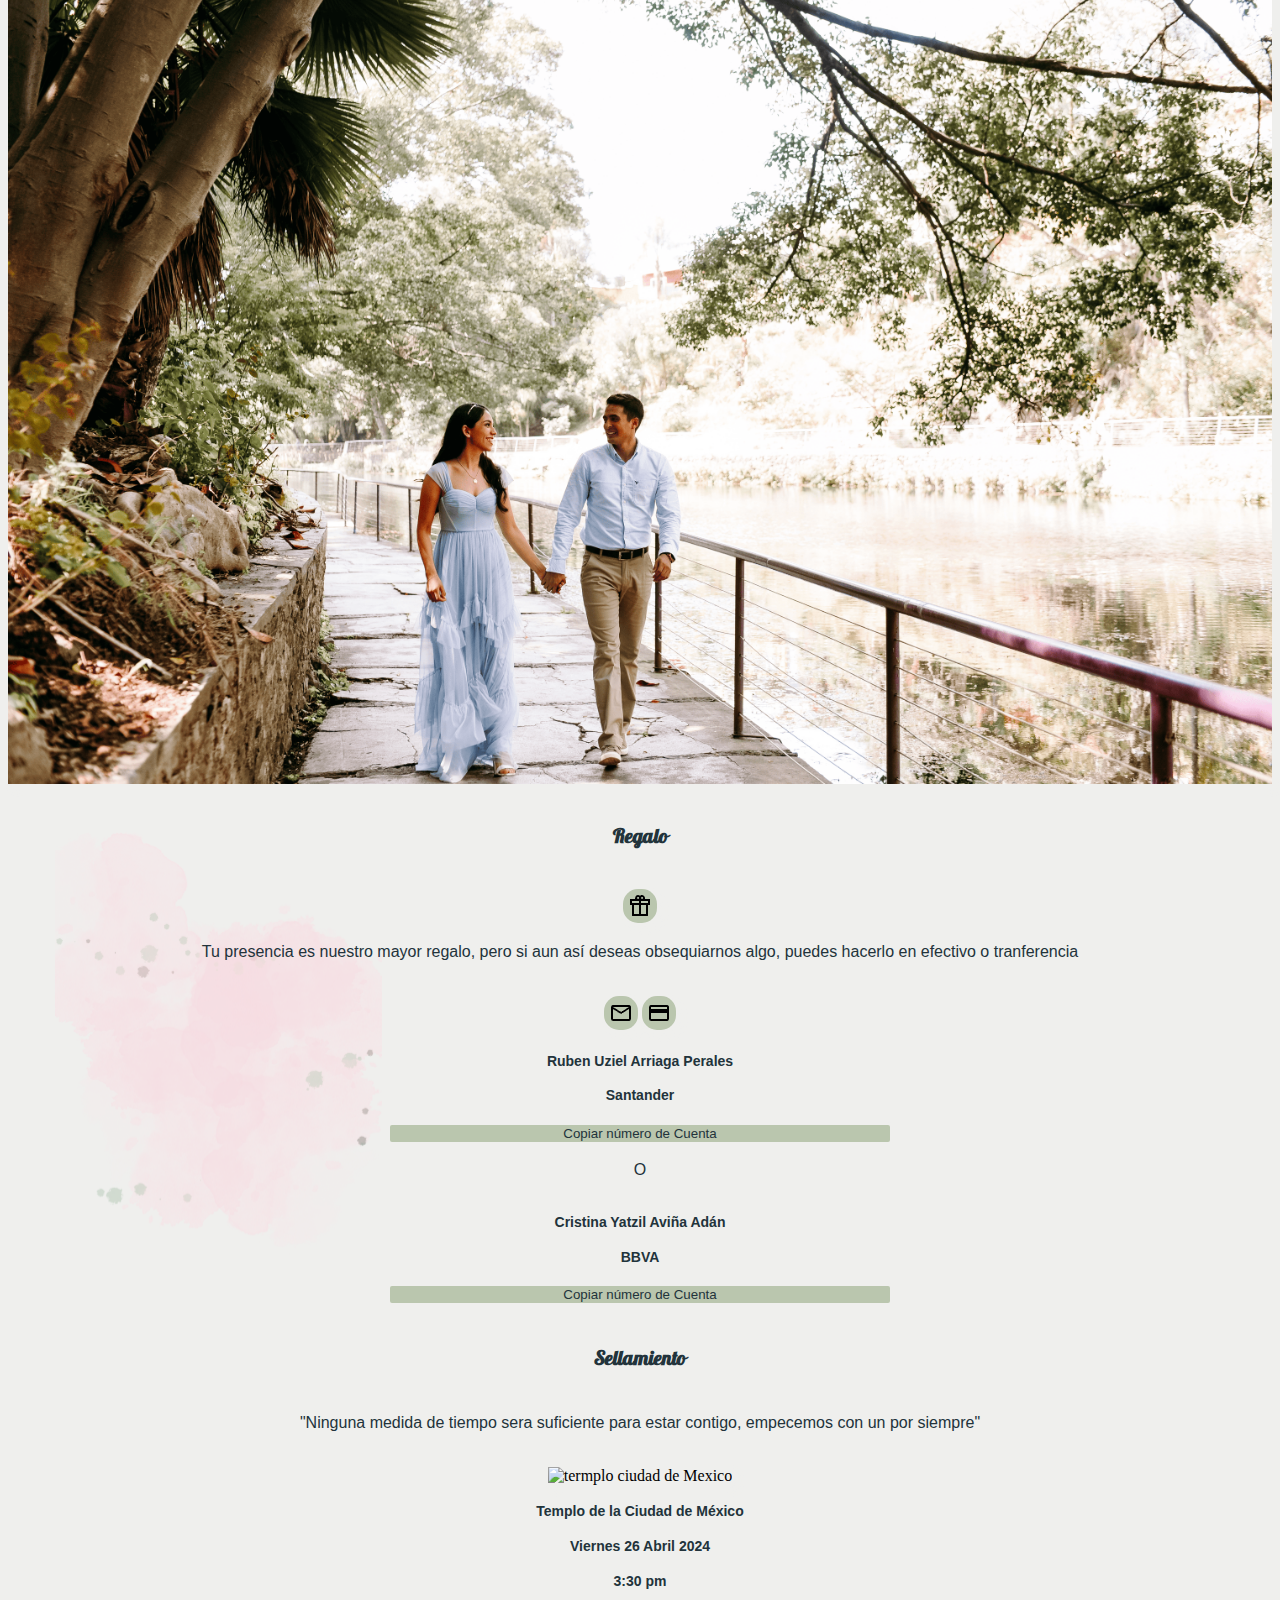
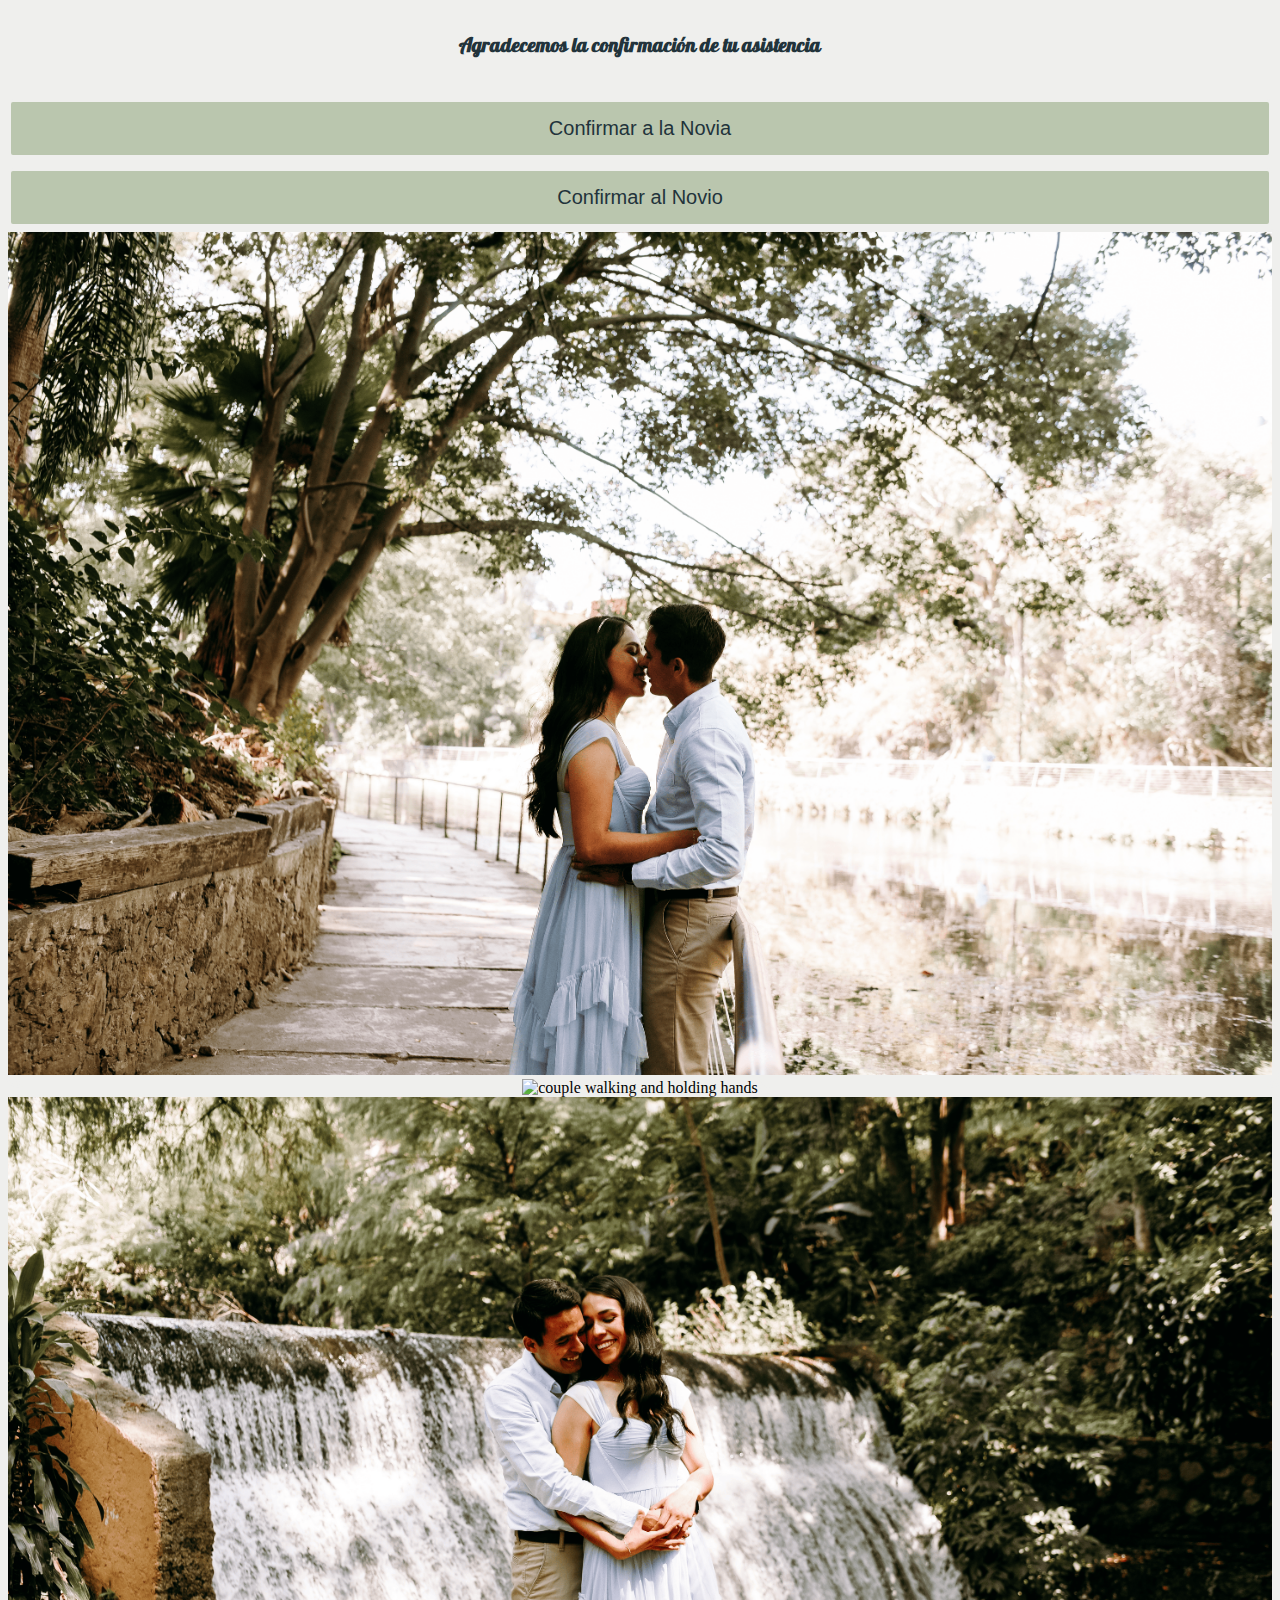
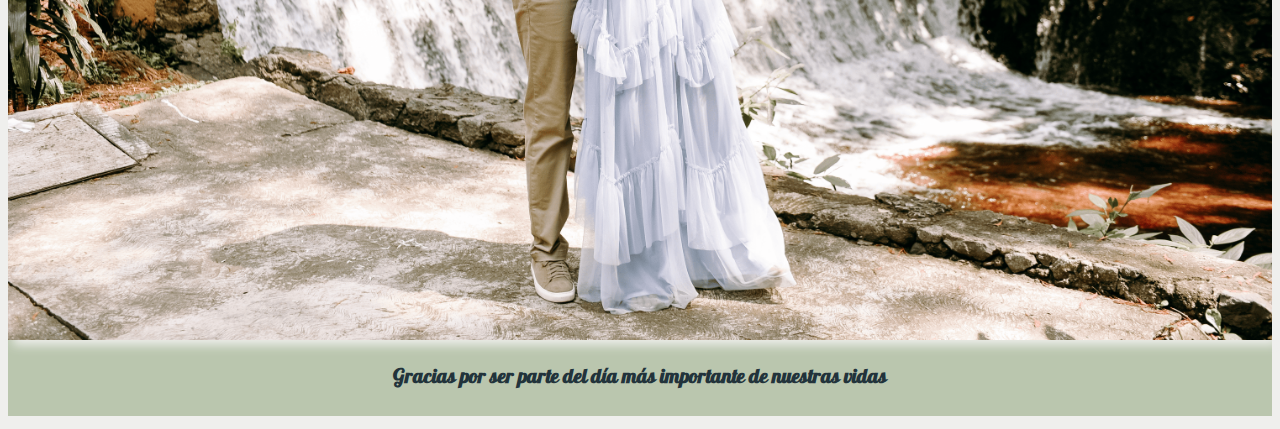
==== commit 8c9ebd9d: "templo" ====
--- a/index.html
+++ b/index.html
@@ -223,7 +223,7 @@
                     <div id="info">
                         <h1 class="statictext2">Sellamiento</h1>
                         <p class="statictext2">"Ninguna medida de tiempo sera suficiente para estar contigo, empecemos con un por siempre"</p>
-                        <img src="images/templo.png" alt="termplo ciudad de MExico">
+                        <img src="images/templo.png" alt="termplo ciudad de Mexico">
                         <h4 class="statictext2">Templo de la Ciudad de México</h2>
                         
                         <h4 class="statictext2">Viernes 26 Abril 2024</h2>
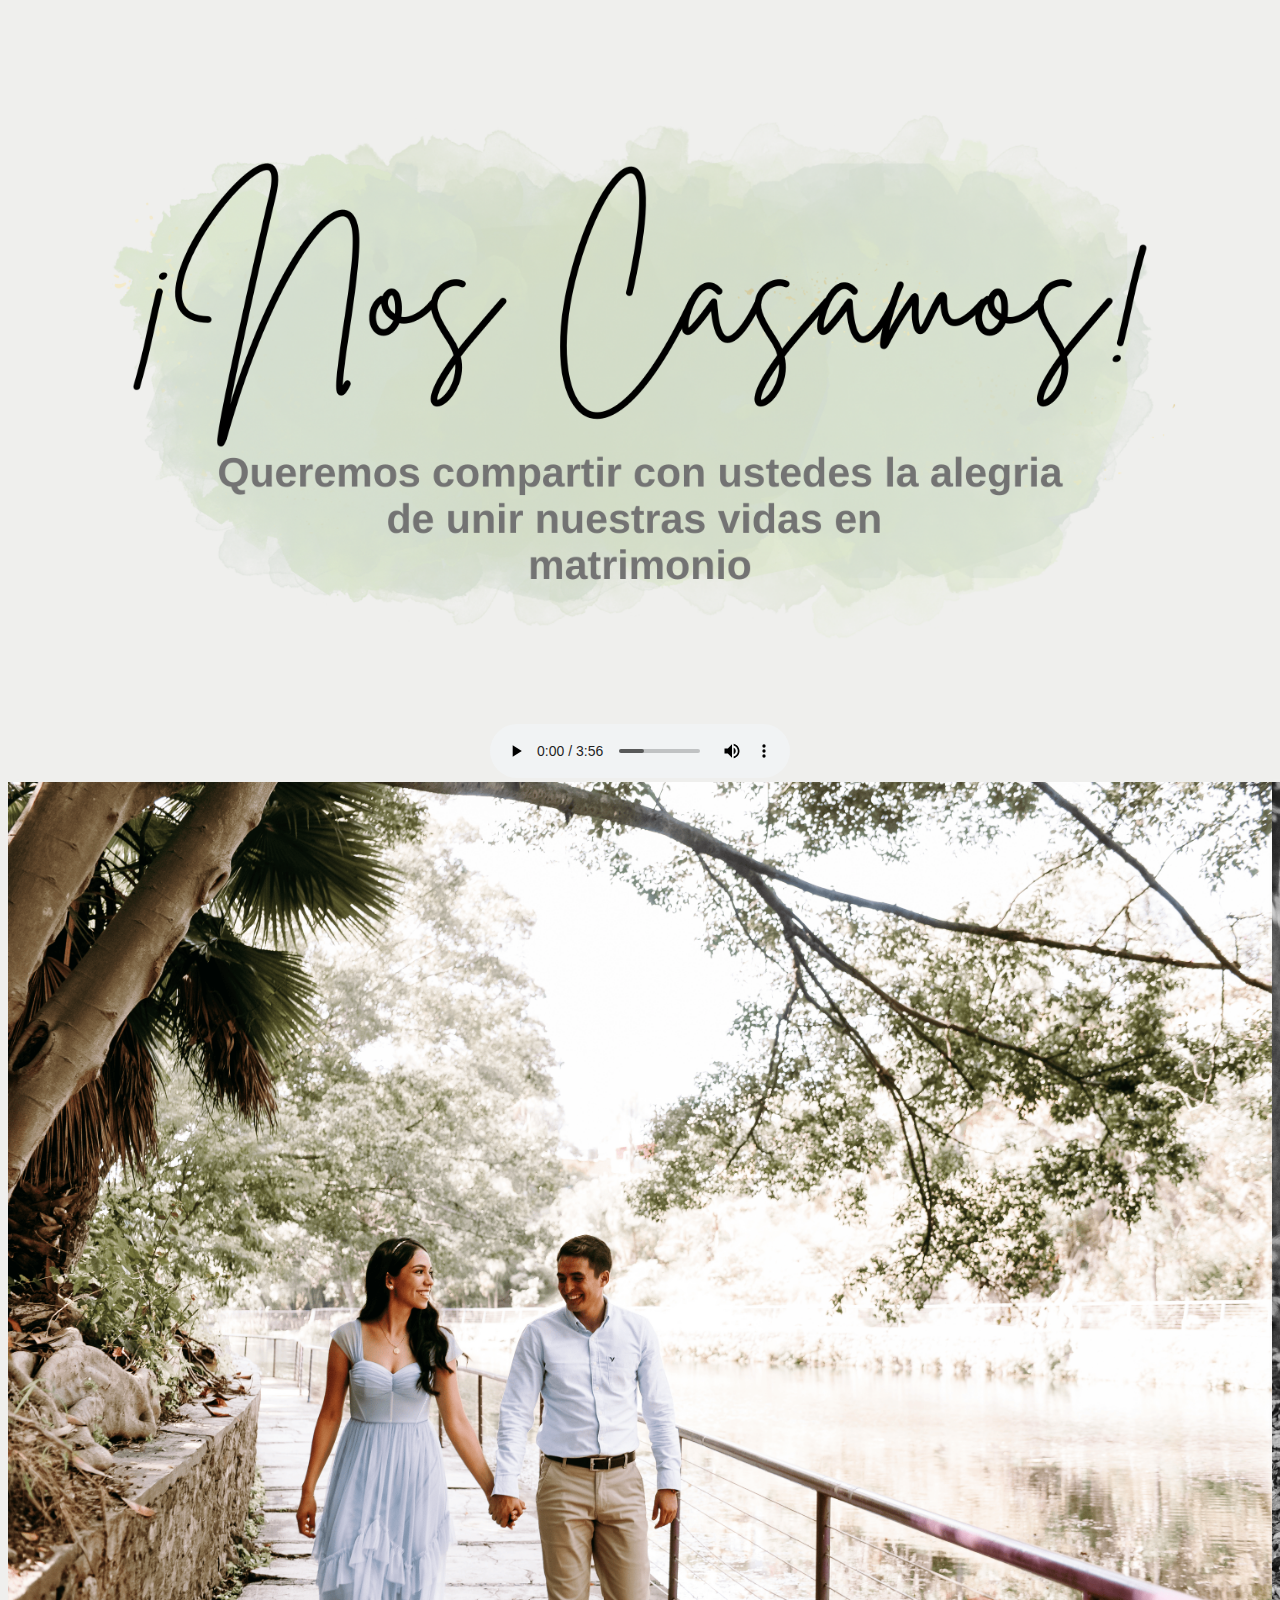
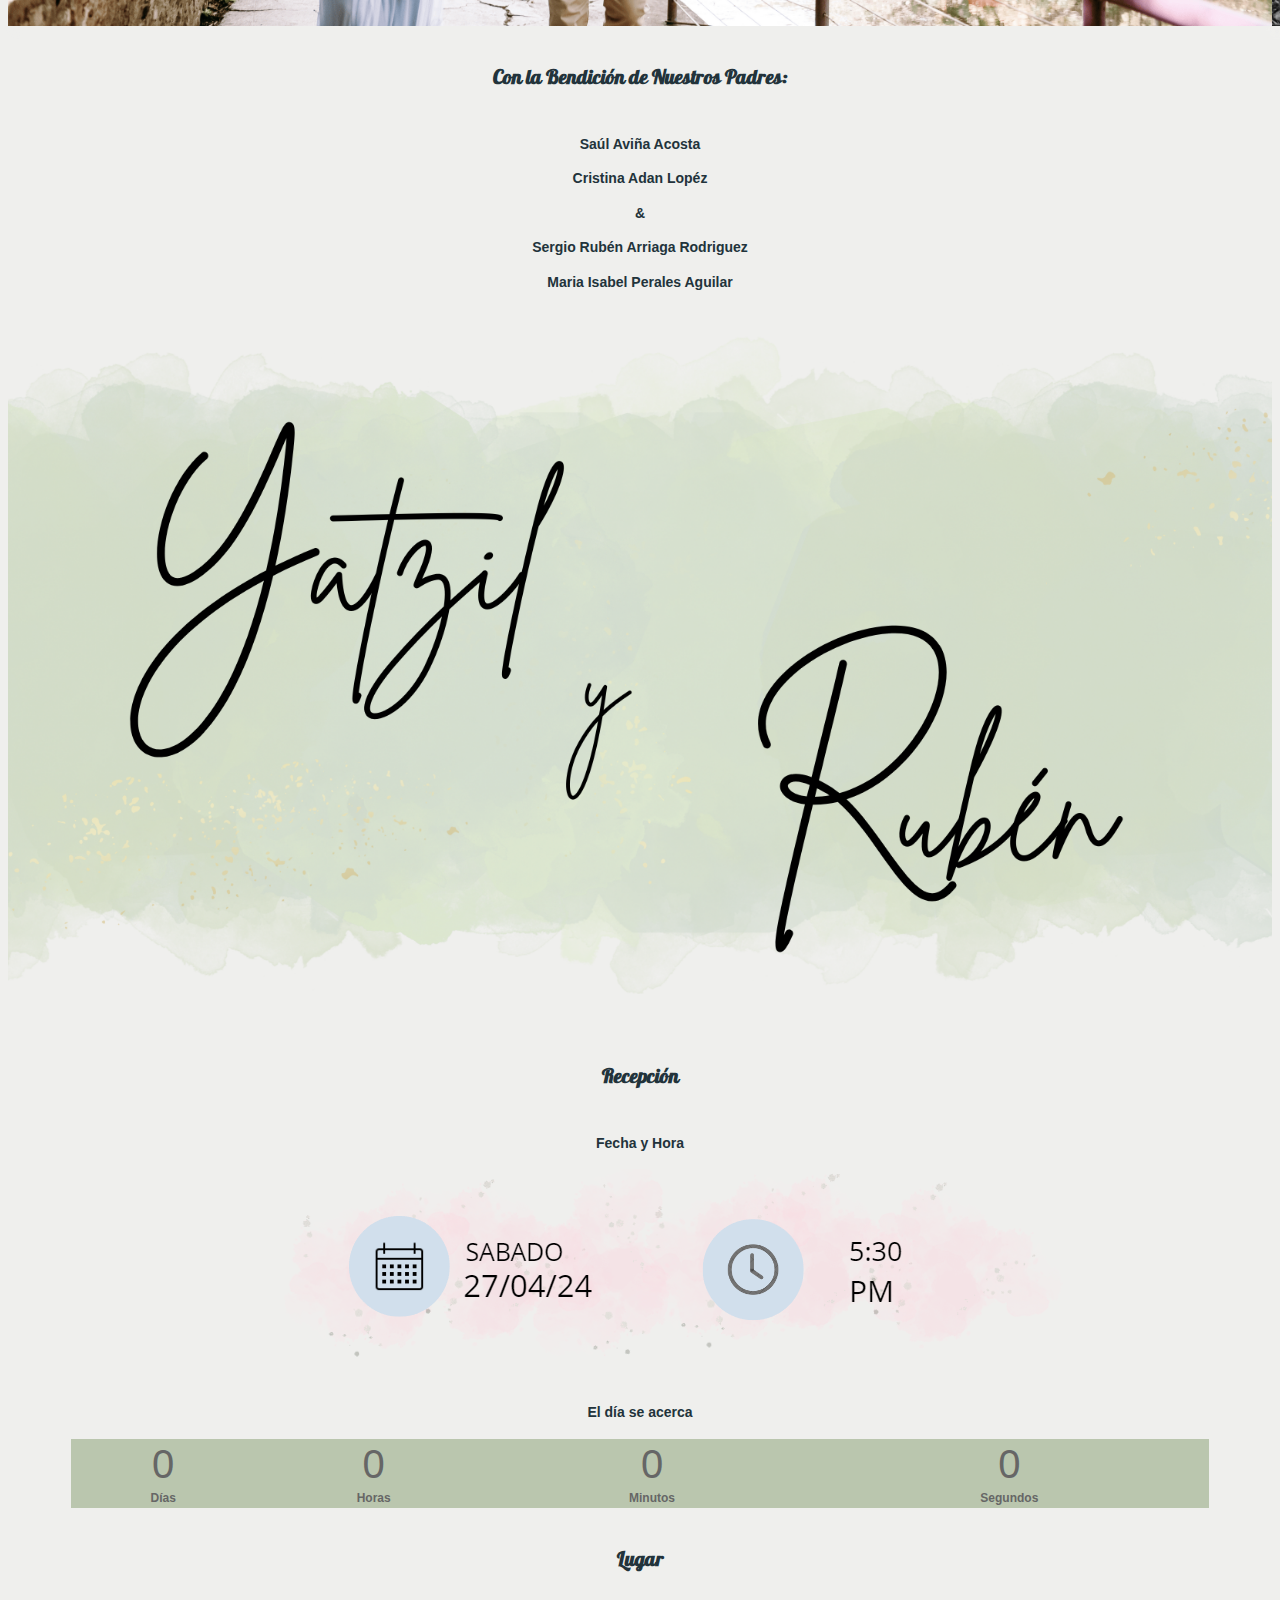
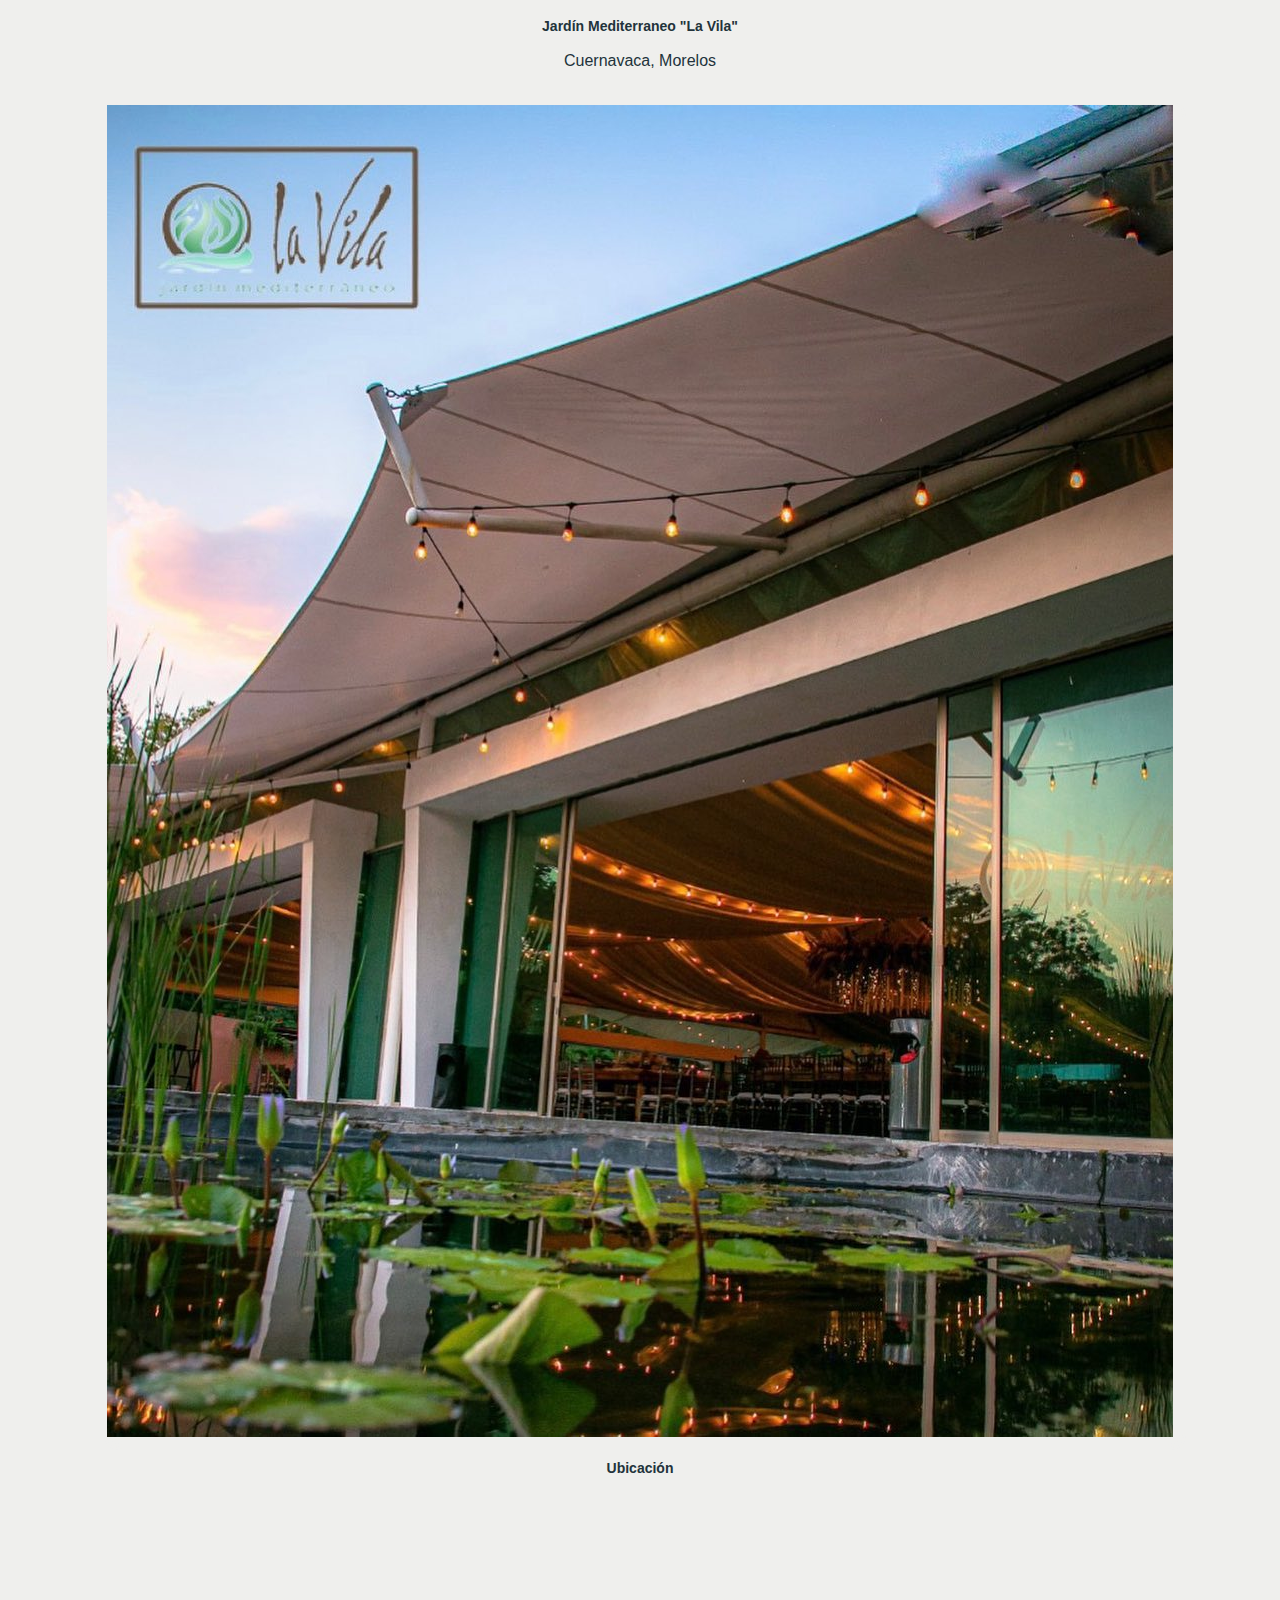
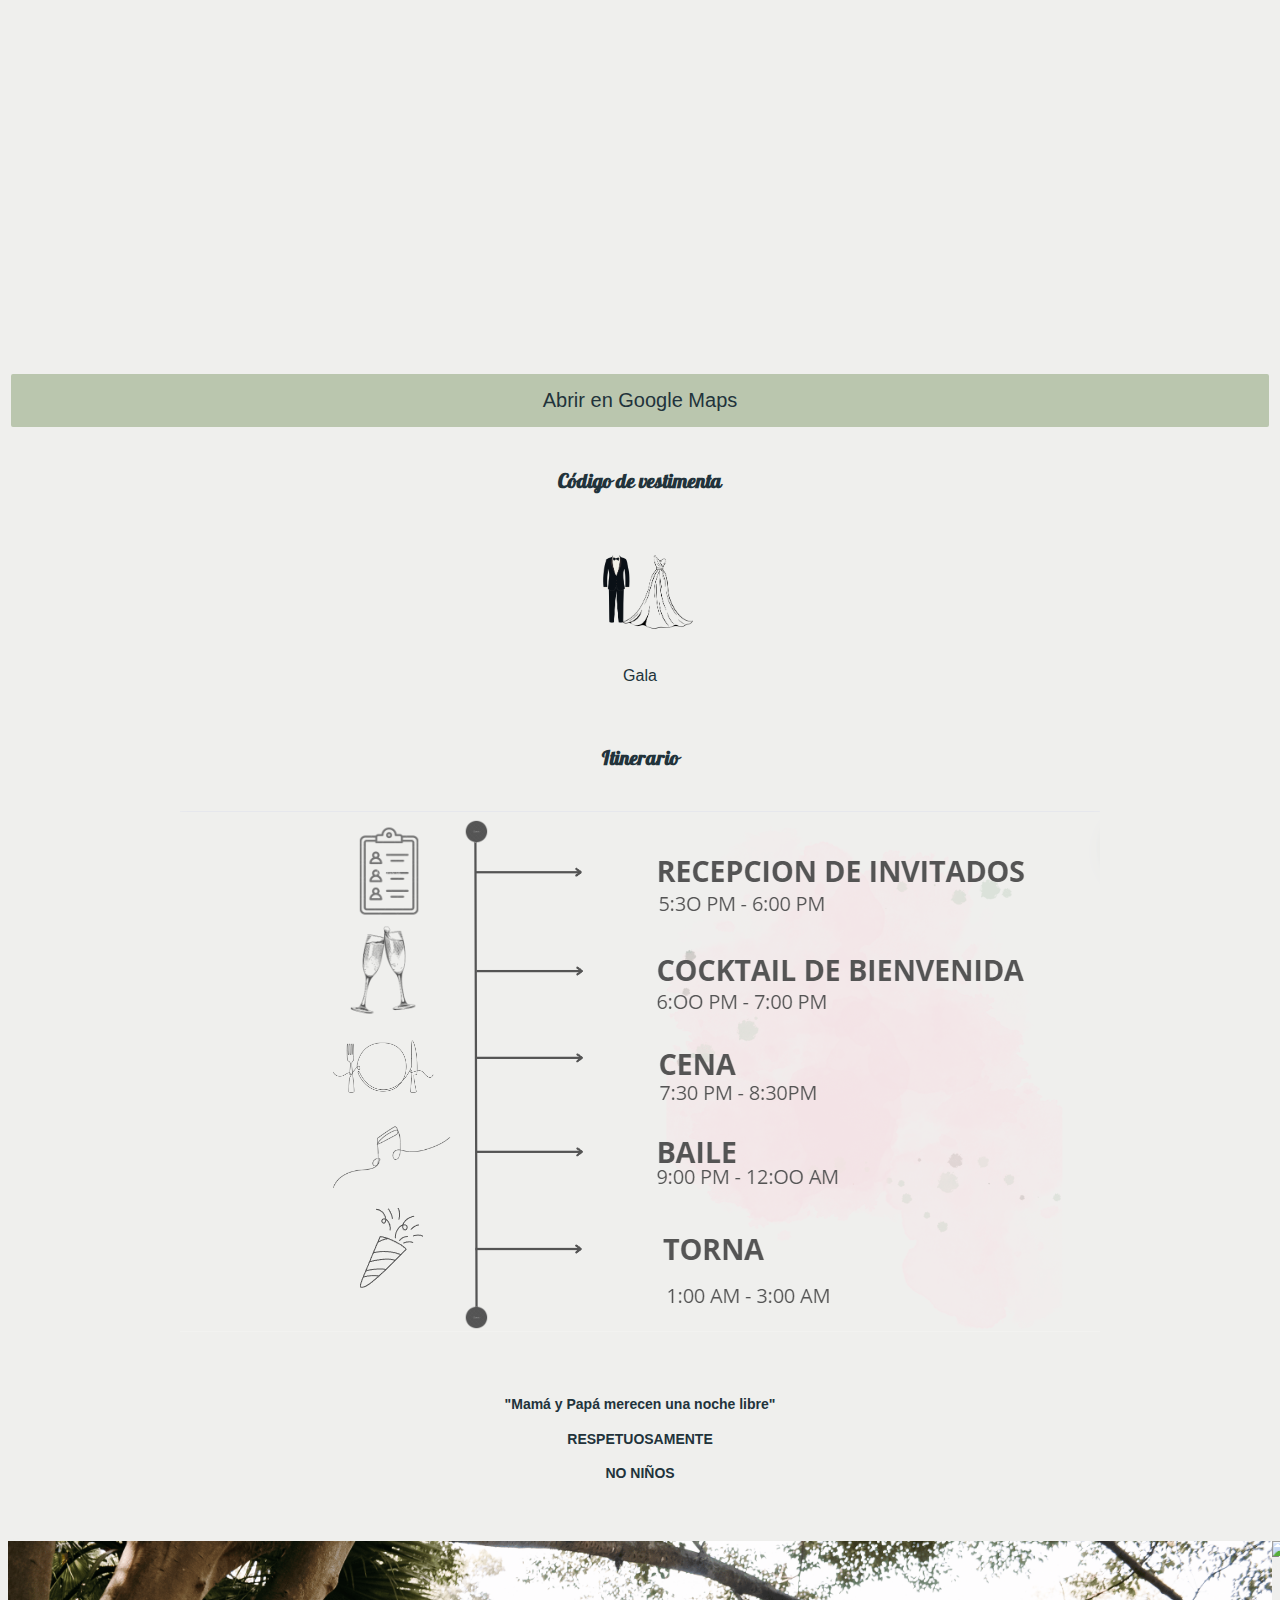
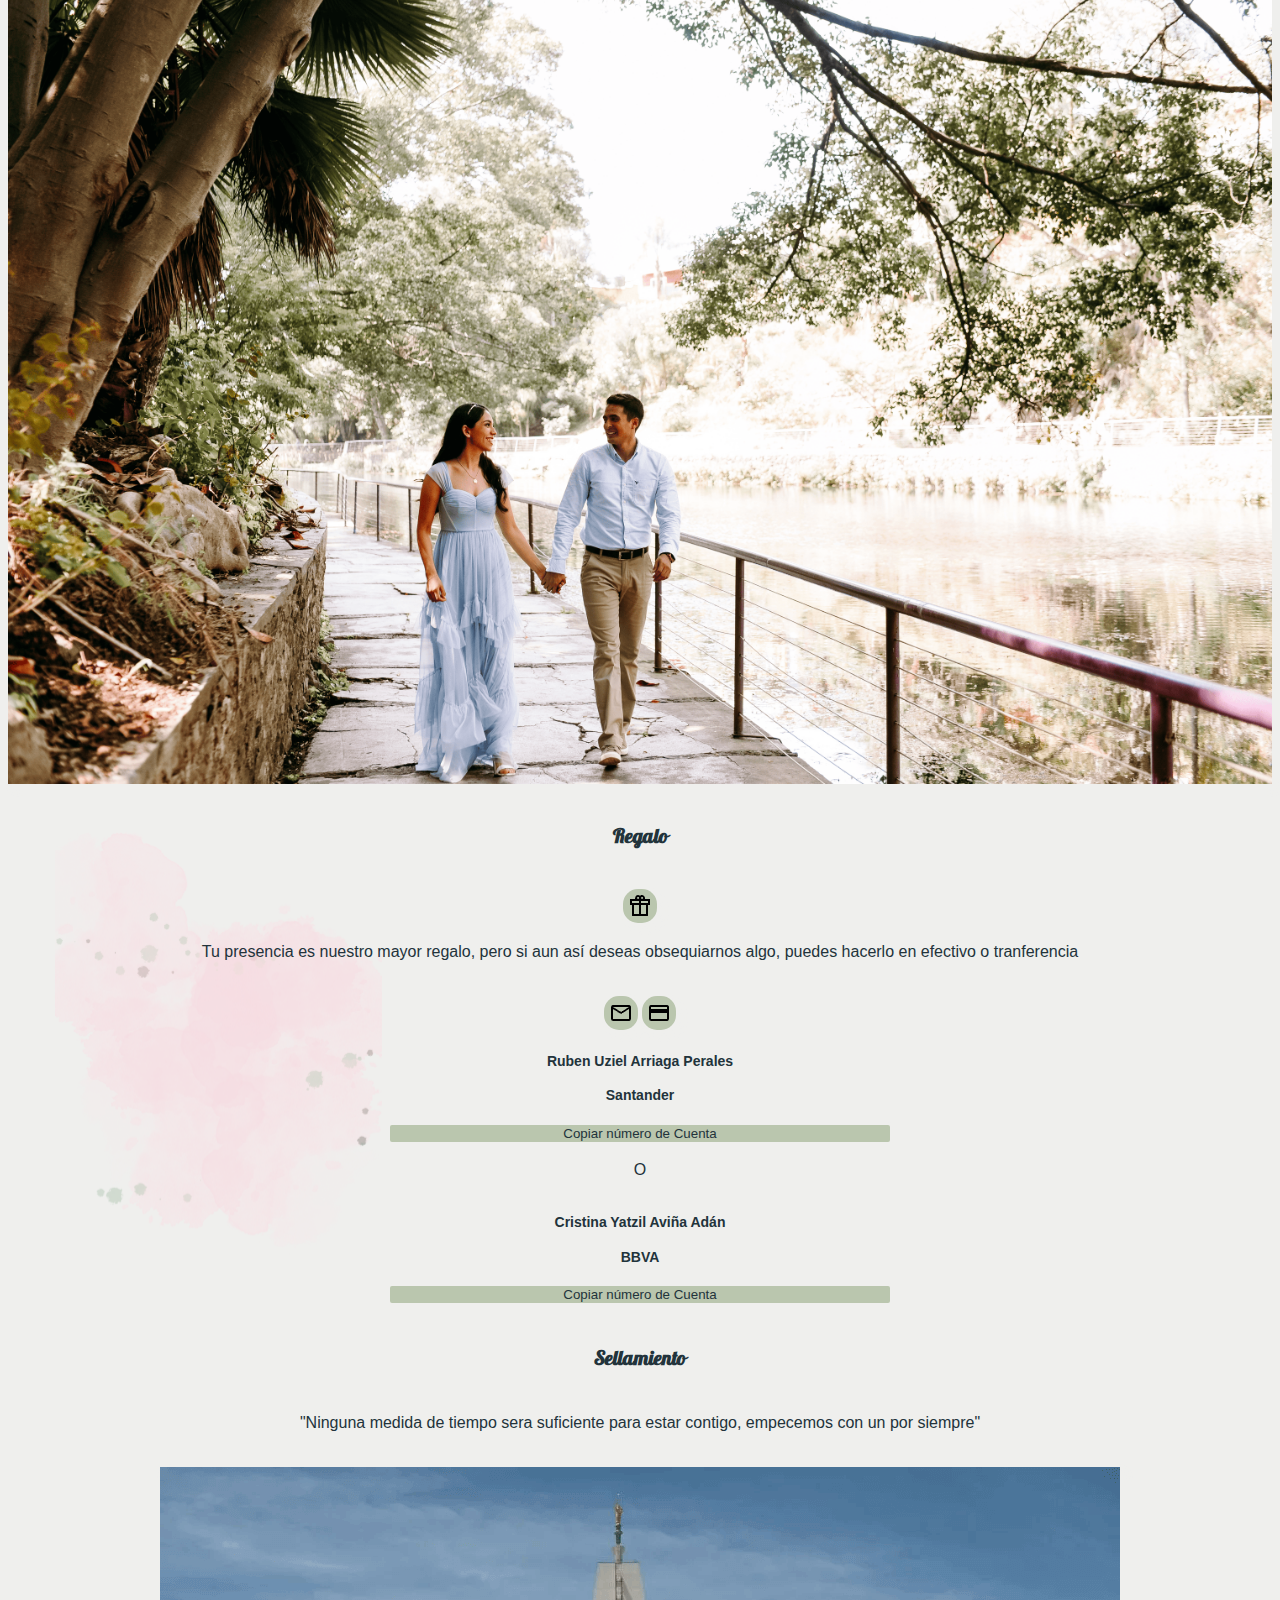
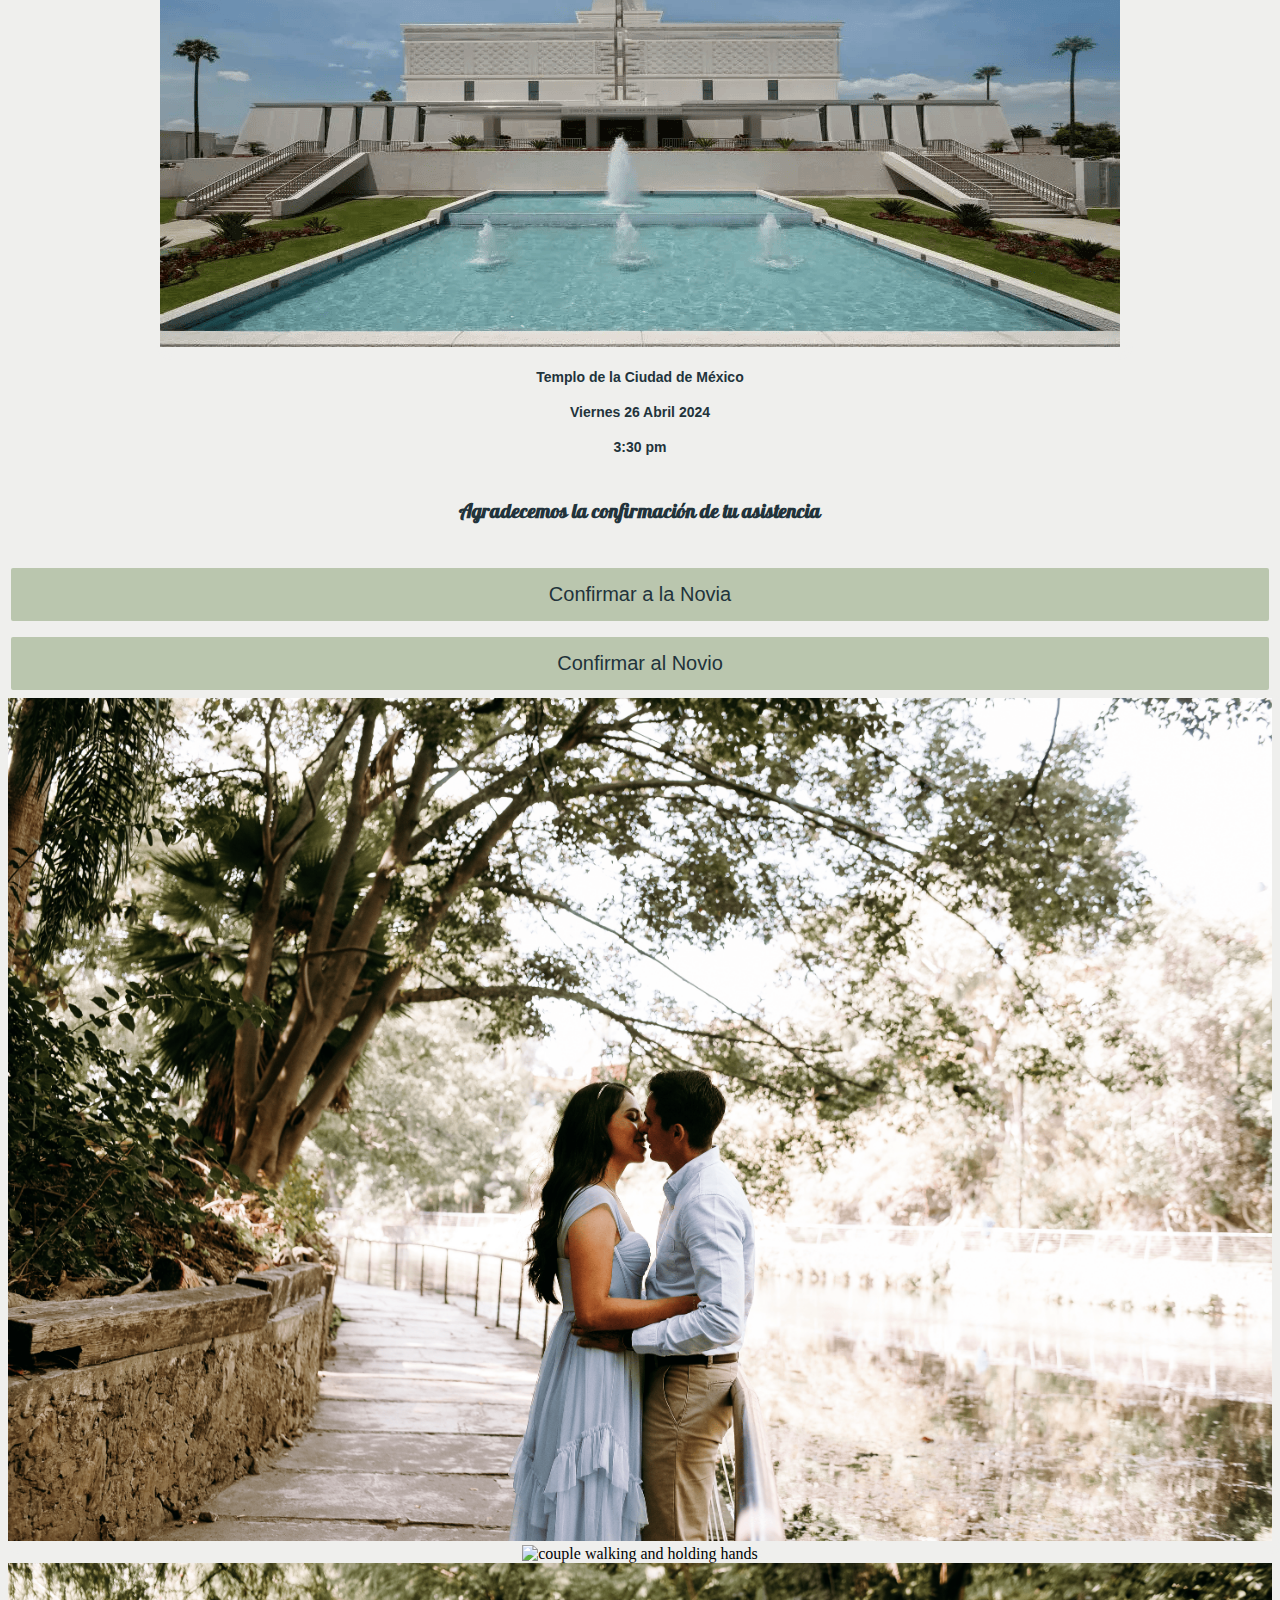
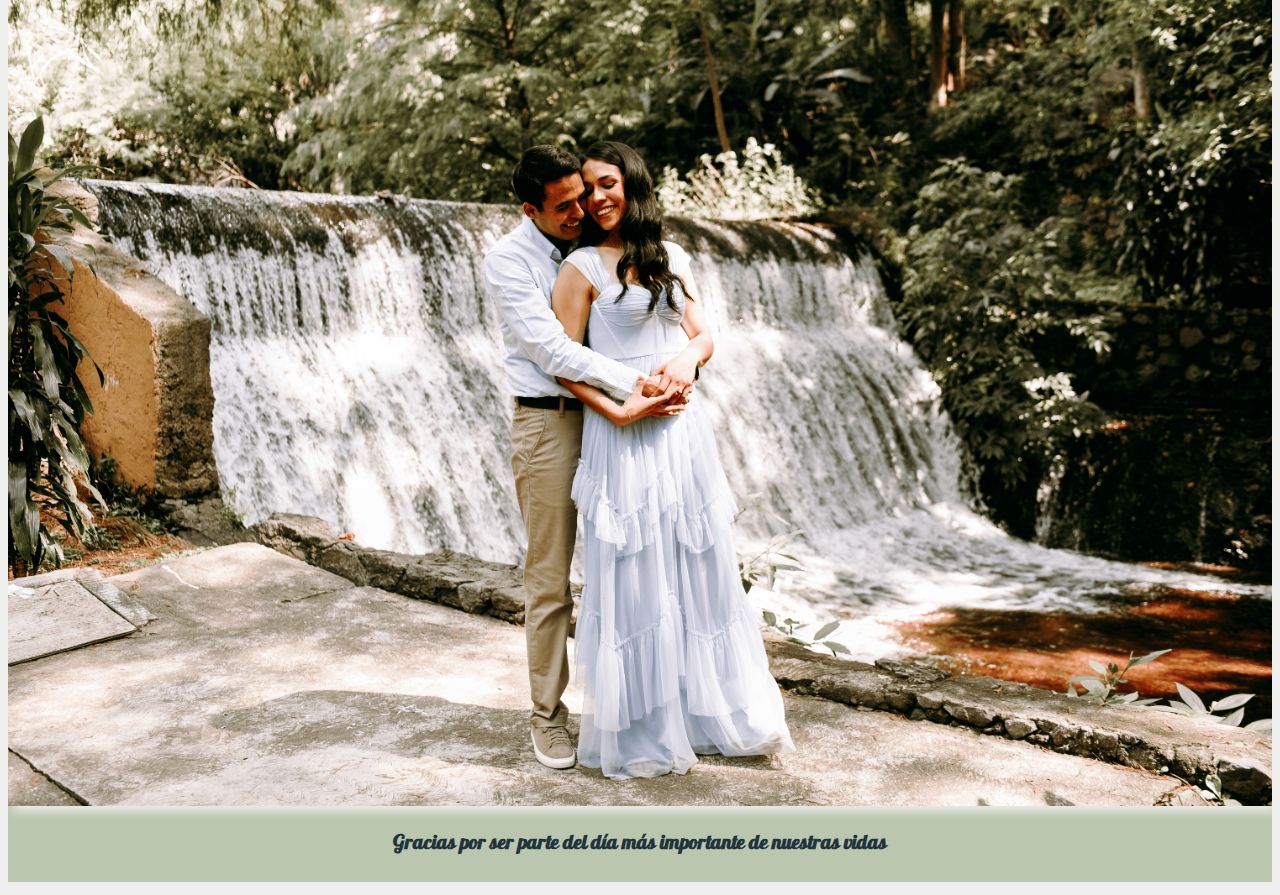
==== commit 2ea4096d: "corregir foto del templo" ====
--- a/index.html
+++ b/index.html
@@ -223,7 +223,7 @@
                     <div id="info">
                         <h1 class="statictext2">Sellamiento</h1>
                         <p class="statictext2">"Ninguna medida de tiempo sera suficiente para estar contigo, empecemos con un por siempre"</p>
-                        <img src="images/templo.png" alt="termplo ciudad de Mexico">
+                        <img src="images/templomexico.png" alt="templo ciudad de Mexico">
                         <h4 class="statictext2">Templo de la Ciudad de México</h2>
                         
                         <h4 class="statictext2">Viernes 26 Abril 2024</h2>
